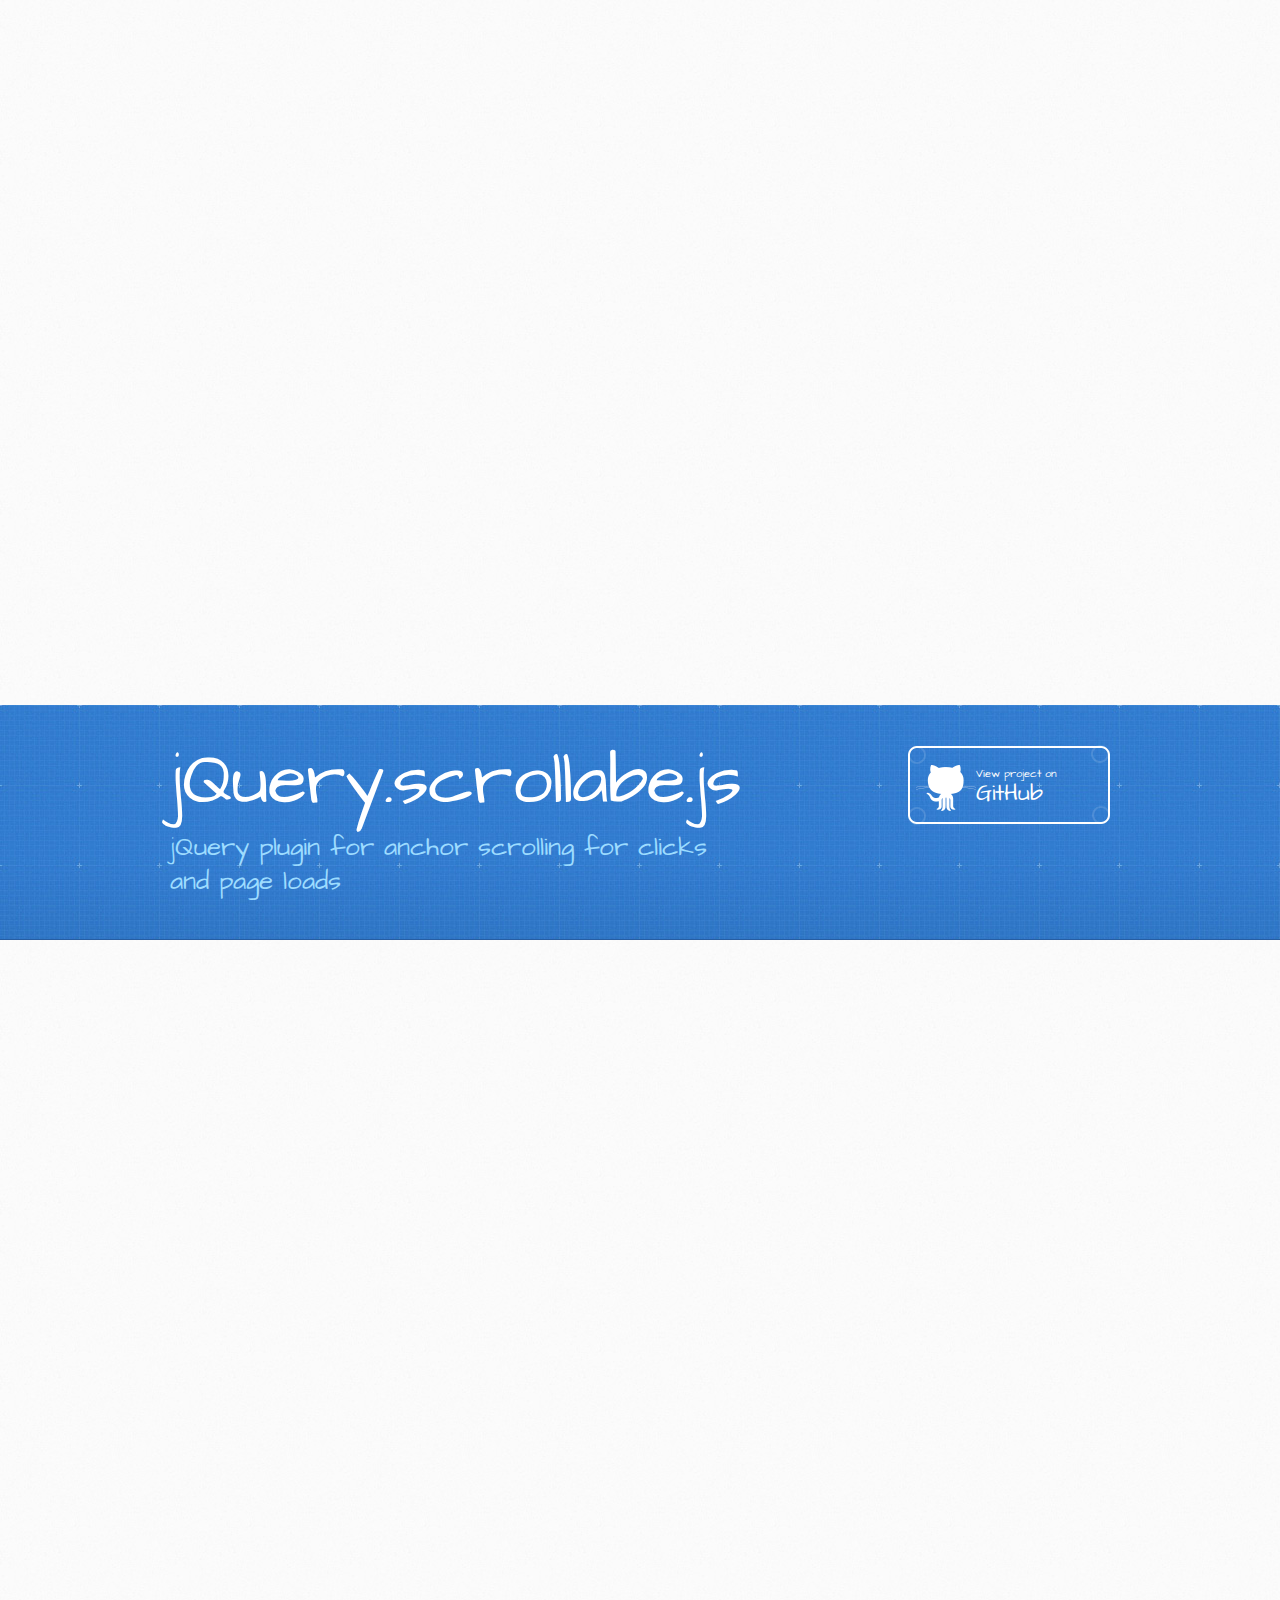
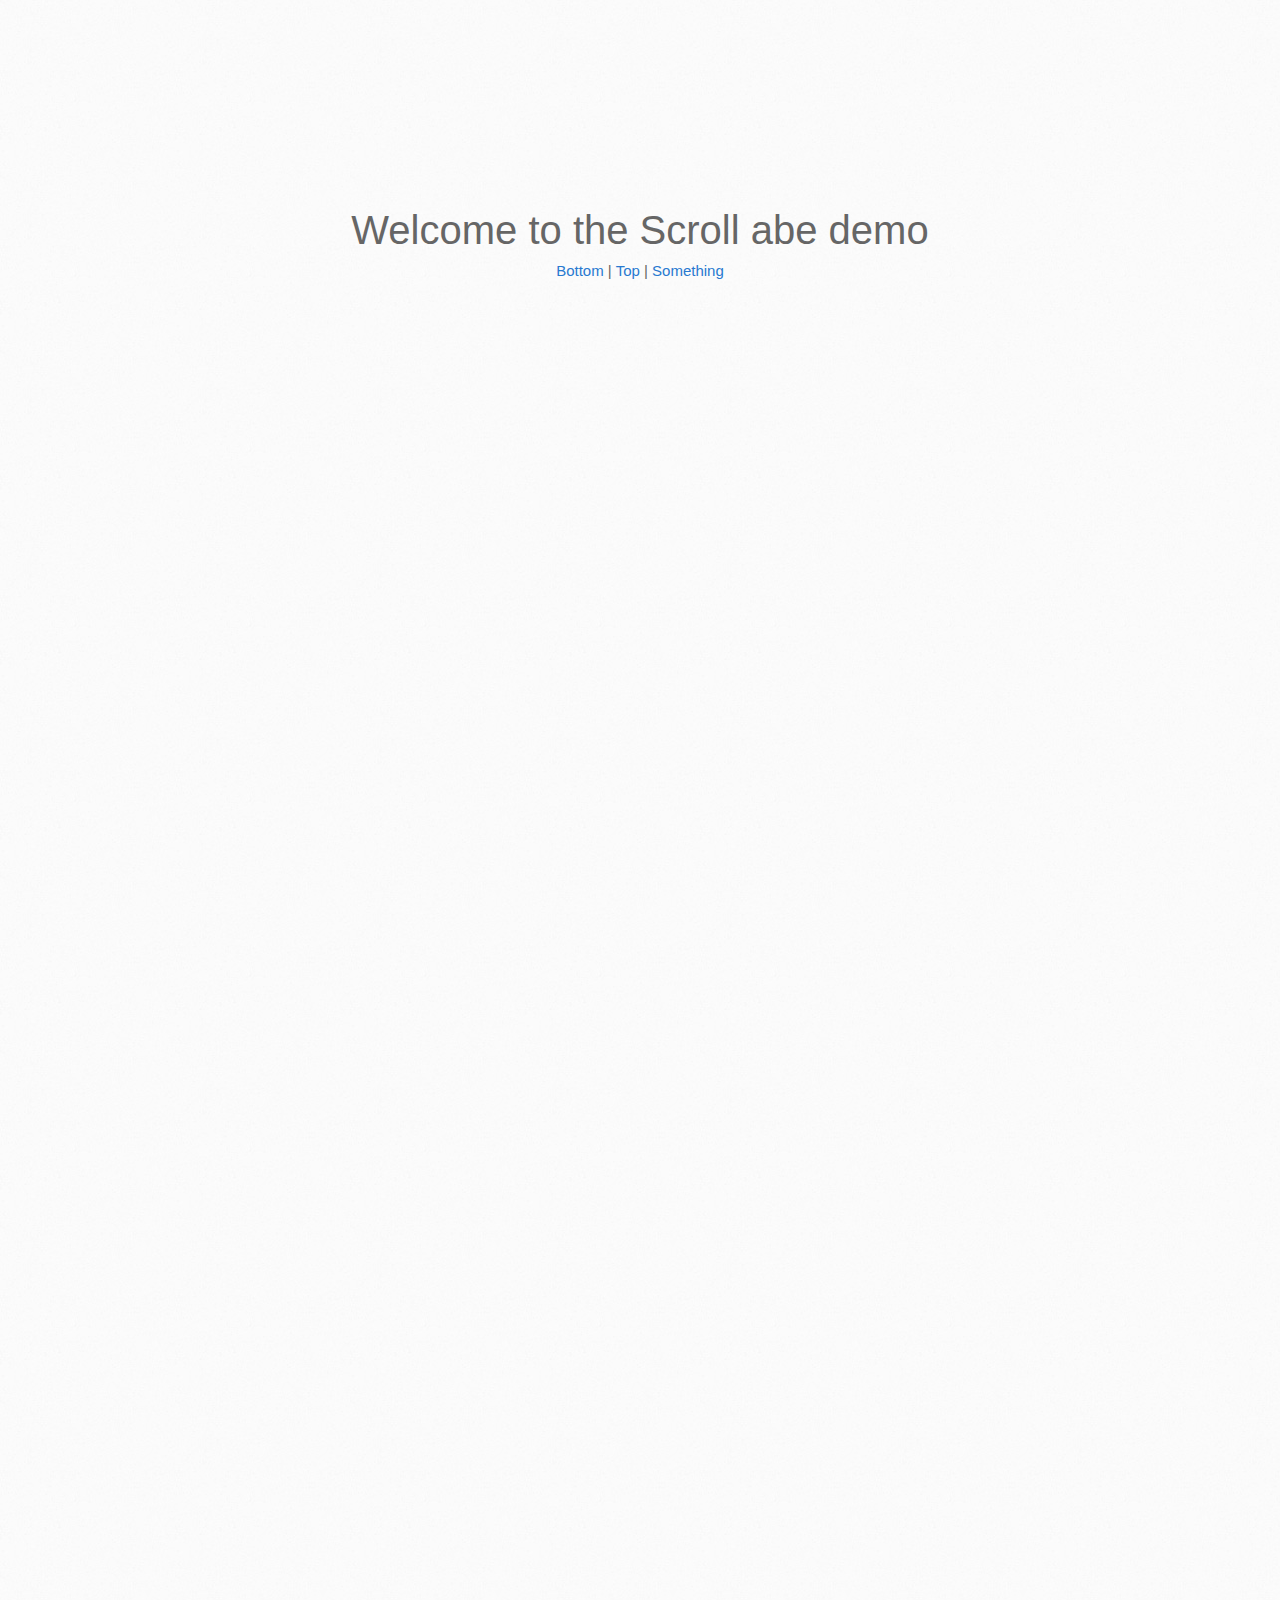
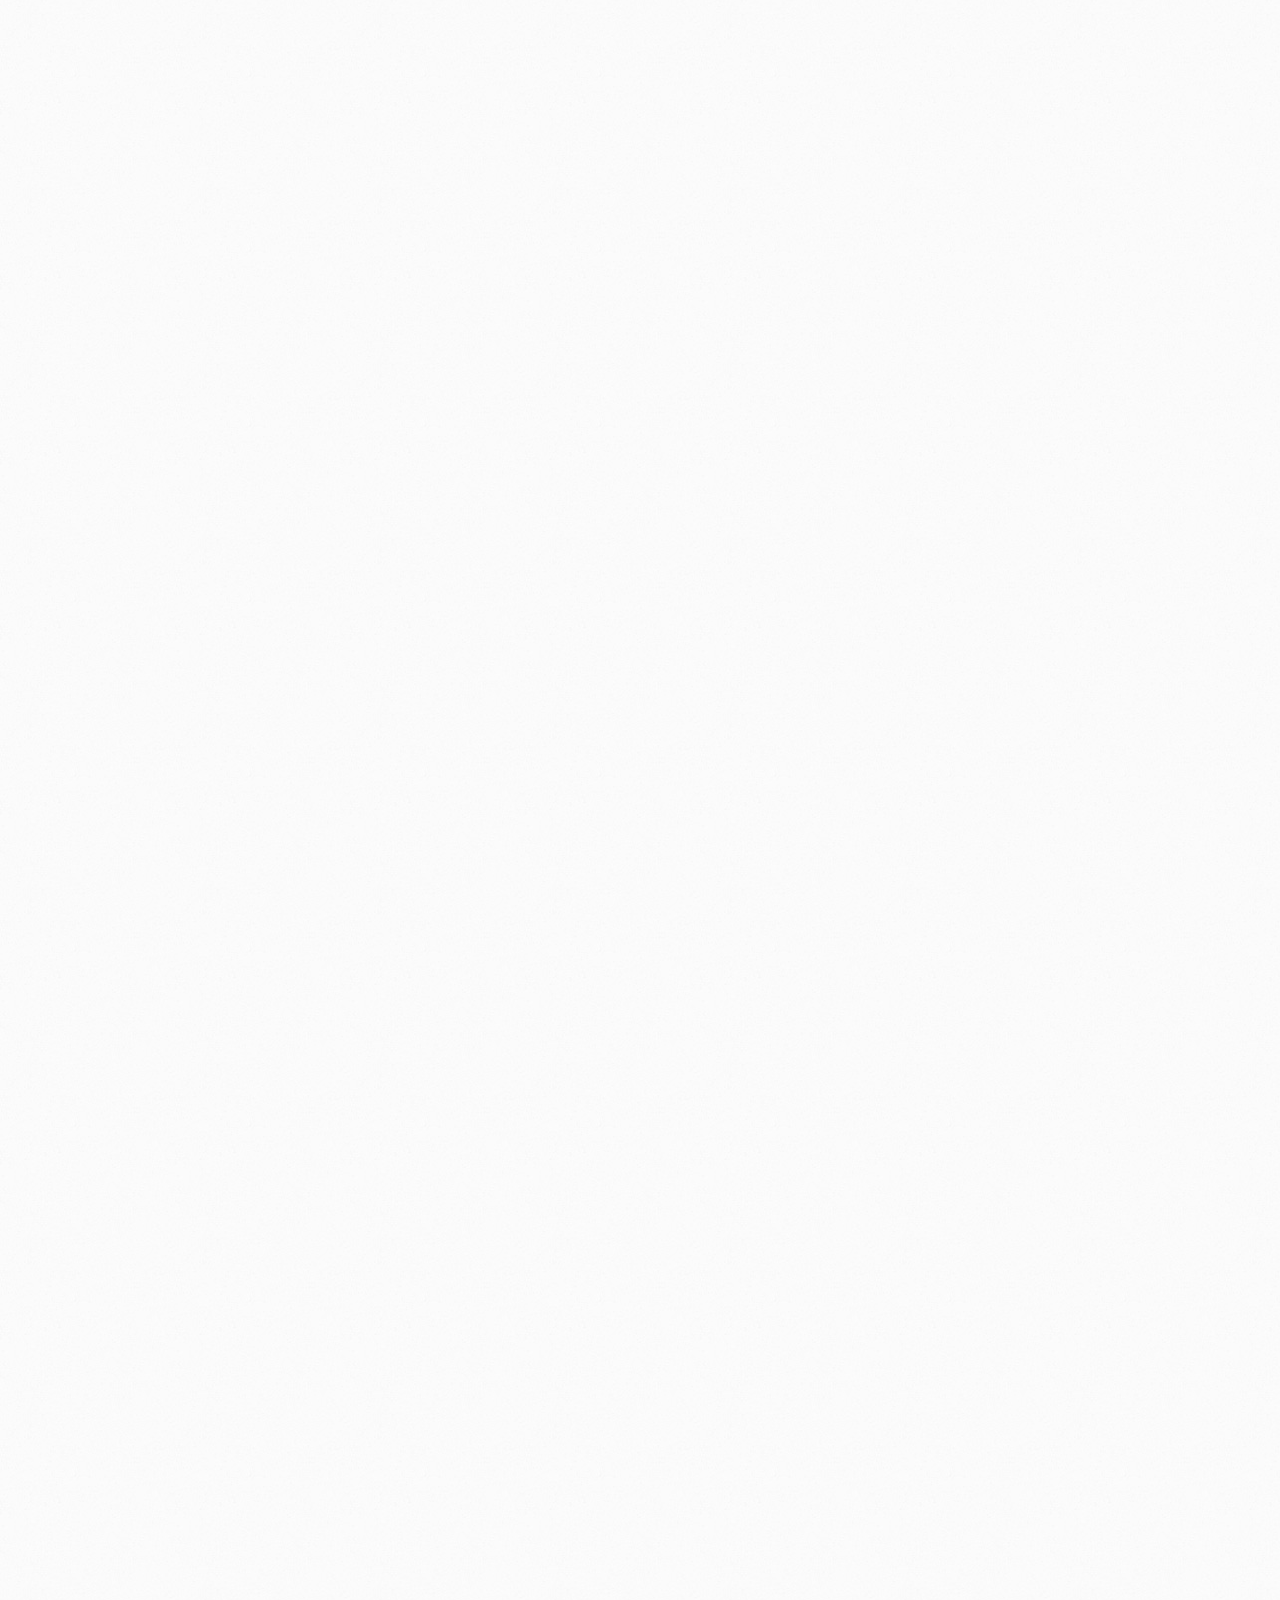
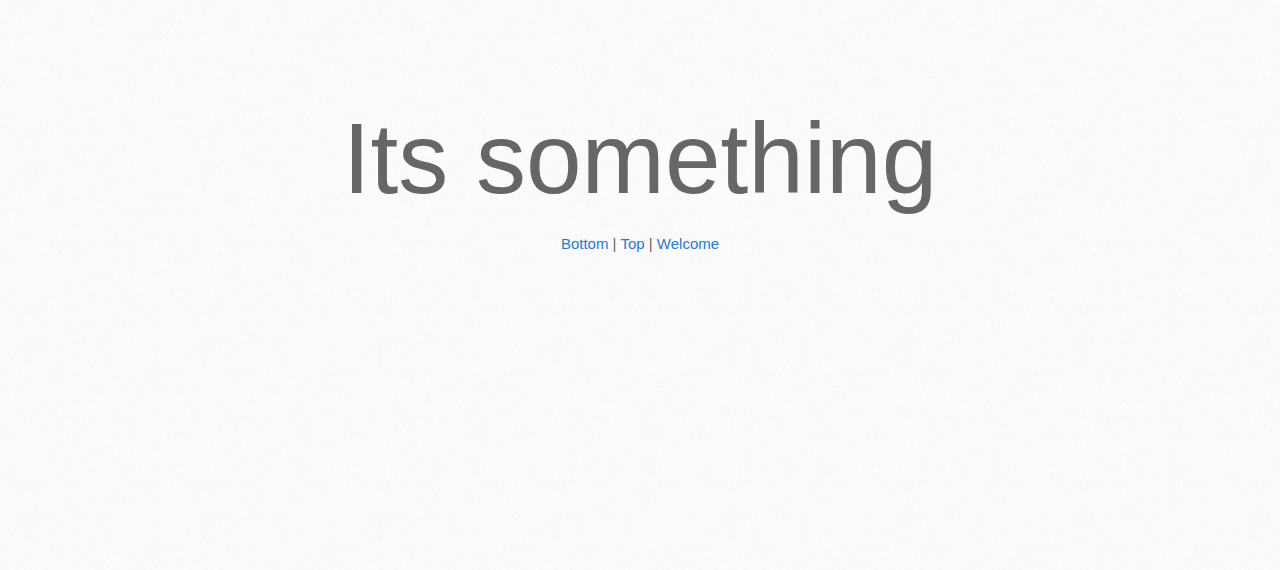
==== demo.html @ 9249e9ec "..." ====
<!DOCTYPE html>
<html>
  <head>
    <meta charset='utf-8'>
    <meta http-equiv="X-UA-Compatible" content="chrome=1">
    <meta name="viewport" content="width=device-width, initial-scale=1, maximum-scale=1">
    <link href='https://fonts.googleapis.com/css?family=Architects+Daughter' rel='stylesheet' type='text/css'>
    <link rel="stylesheet" type="text/css" href="stylesheets/stylesheet.css" media="screen" />
    <link rel="stylesheet" type="text/css" href="stylesheets/pygment_trac.css" media="screen" />
    <!--[if lt IE 9]>
    <script src="//html5shiv.googlecode.com/svn/trunk/html5.js"></script>
    <![endif]-->

    <title>jQuery.scrollabe.js by b1nary</title>
  </head>

  <body>
    <header id="top" style="position:fixed; left:0; right:0; top:0;">
      <div class="inner">
        <h1>jQuery.scrollabe.js</h1>
        <h2>jQuery plugin for anchor scrolling for clicks and page loads</h2>
        <a href="https://github.com/b1nary/jquery.scrollabe.js" class="button"><small>View project on</small>GitHub</a>
      </div>
    </header>
	
	<center>
		<div id="anchor-welcome" style="margin-top:1800px;"></div>
		<h1 class="demo" id="welcome-scroll-abe" style="margin-top:100px;">Welcome to the Scroll abe demo</h1>
		<a href="#bottom">Bottom</a> | <a href="#top">Top</a> | <a href="#anchor-something">Something</a>
		<h1 class="demo" id="anchor-something" style="margin-top:3000px; font-size:100px;">Its something</h1>
		<a href="#bottom">Bottom</a> | <a href="#top">Top</a> | <a href="#welcome-scroll-abe">Welcome</a>
	</center>
	
	
	<br /><br /><br /><br /><br /><br /><br /><br /><br /><br /><br /><br /><br /><br />
	<div id="bottom"></div>
	
	<script src="//ajax.googleapis.com/ajax/libs/jquery/1.9.1/jquery.min.js"></script>
	<script src="javascripts/jquery.scrollabe.js"></script>
	<script type="text/javascript">
		$(function(){
			window.location.hash = "#anchor-welcome"
			$('html, body').scrollabe({ speed: 2000 });
		});
	</script>
	<script>
		(function(i,s,o,g,r,a,m){i['GoogleAnalyticsObject']=r;i[r]=i[r]||function(){
		(i[r].q=i[r].q||[]).push(arguments)},i[r].l=1*new Date();a=s.createElement(o),
		m=s.getElementsByTagName(o)[0];a.async=1;a.src=g;m.parentNode.insertBefore(a,m)
		})(window,document,'script','//www.google-analytics.com/analytics.js','ga');

		ga('create', 'UA-39978296-1', 'github.io');
		ga('send', 'pageview');
	</script>
  </body>
</html>
---- stylesheets/stylesheet.css ----
/* http://meyerweb.com/eric/tools/css/reset/ 
   v2.0 | 20110126
   License: none (public domain)
*/
html, body, div, span, applet, object, iframe,
h1, h2, h3, h4, h5, h6, p, blockquote, pre,
a, abbr, acronym, address, big, cite, code,
del, dfn, em, img, ins, kbd, q, s, samp,
small, strike, strong, sub, sup, tt, var,
b, u, i, center,
dl, dt, dd, ol, ul, li,
fieldset, form, label, legend,
table, caption, tbody, tfoot, thead, tr, th, td,
article, aside, canvas, details, embed, 
figure, figcaption, footer, header, hgroup, 
menu, nav, output, ruby, section, summary,
time, mark, audio, video {
	margin: 0;
	padding: 0;
	border: 0;
	font-size: 100%;
	font: inherit;
	vertical-align: baseline;
}
/* HTML5 display-role reset for older browsers */
article, aside, details, figcaption, figure, 
footer, header, hgroup, menu, nav, section {
	display: block;
}
body {
	line-height: 1;
}
ol, ul {
	list-style: none;
}
blockquote, q {
	quotes: none;
}
blockquote:before, blockquote:after,
q:before, q:after {
	content: '';
	content: none;
}
table {
	border-collapse: collapse;
	border-spacing: 0;
}

/* LAYOUT STYLES */
body {
  font-size: 15px;
  line-height: 1.5; 
  background: #fafafa url(../images/body-bg.jpg) 0 0 repeat;
  font-family: 'Helvetica Neue', Helvetica, Arial, serif;
  font-weight: 400;
  color: #666;
}

a {
  color: #2879d0;
}
a:hover {
  color: #2268b2;
}

header {
  padding-top: 40px;
  padding-bottom: 40px;
  font-family: 'Architects Daughter', 'Helvetica Neue', Helvetica, Arial, serif; 
  background: #2e7bcf url(../images/header-bg.jpg) 0 0 repeat-x;
  border-bottom: solid 1px #275da1;
}

header h1 {
  letter-spacing: -1px;
  font-size: 72px;
  color: #fff;
  line-height: 1;
  margin-bottom: 0.2em;
  width: 540px;
}

header h2 {
  font-size: 26px;
  color: #9ddcff;
  font-weight: normal;
  line-height: 1.3;
  width: 540px;
  letter-spacing: 0;
}

.inner {
  position: relative;
  width: 940px;
  margin: 0 auto;
}

#content-wrapper {
  border-top: solid 1px #fff;
  padding-top: 30px;
}

#main-content {
  width: 690px;
  float: left;
}

#main-content img {
  max-width: 100%;
}

aside#sidebar {
  width: 200px;
  padding-left: 20px;
  min-height: 504px;
  float: right;
  background: transparent url(../images/sidebar-bg.jpg) 0 0 no-repeat;
  font-size: 12px;
  line-height: 1.3;
}

aside#sidebar p.repo-owner,
aside#sidebar p.repo-owner a {
  font-weight: bold;
}

#downloads {
  margin-bottom: 40px;
}

strong { font-weight:bold; }
h1.demo { font-size:40px; }

a.button {
  width: 134px;
  height: 58px;
  line-height: 1.2;
  font-size: 23px;
  color: #fff;
  padding-left: 68px;
  padding-top: 22px;
  font-family: 'Architects Daughter', 'Helvetica Neue', Helvetica, Arial, serif; 
}
a.button small {
  display: block;
  font-size: 11px;
}
header a.button {
  position: absolute;
  right: 0;
  top: 0;
  background: transparent url(../images/github-button.png) 0 0 no-repeat;
}
aside a.button {
  width: 138px;
  padding-left: 64px;
  display: block;
  background: transparent url(../images/download-button.png) 0 0 no-repeat;
  margin-bottom: 20px;
  font-size: 21px;
}

code, pre {
  font-family: Monaco, "Bitstream Vera Sans Mono", "Lucida Console", Terminal, monospace;
  color: #222;
  margin-bottom: 30px;
  font-size: 13px;
}

code {
  background-color: #f2f8fc;
  border: solid 1px #dbe7f3;
  padding: 0 3px;
}

pre {
  padding: 20px;
  background: #fff;
  text-shadow: none;
  overflow: auto;
  border: solid 1px #f2f2f2;
}
pre code {
  color: #2879d0;
  background-color: #fff;
  border: none;
  padding: 0;
}

ul, ol, dl {
  margin-bottom: 20px;
}


/* COMMON STYLES */

hr {
  height: 1px;
  line-height: 1px;
  margin-top: 1em;
  padding-bottom: 1em;
  border: none;
  background: transparent url('../images/hr.png') 0 0 no-repeat;
}

table {
  width: 100%;
  border: 1px solid #ebebeb;
}

th {
  font-weight: 500;
}

td {
  border: 1px solid #ebebeb;
  text-align: center; 
  font-weight: 300;
}

form {
  background: #f2f2f2;
  padding: 20px;
  
}


/* GENERAL ELEMENT TYPE STYLES */

#main-content h1 {
  font-family: 'Architects Daughter', 'Helvetica Neue', Helvetica, Arial, serif; 
  font-size: 2.8em;
  letter-spacing: -1px;
  color: #474747;
} 

#main-content h1:before {
  content: "/";
  color: #9ddcff;
  padding-right: 0.3em;
  margin-left: -0.9em;
}

#main-content h2 {
  font-family: 'Architects Daughter', 'Helvetica Neue', Helvetica, Arial, serif; 
  font-size: 22px;
  font-weight: bold;
  margin-bottom: 8px;
  color: #474747;
} 
#main-content h2:before {
  content: "//";
  color: #9ddcff;
  padding-right: 0.3em;
  margin-left: -1.5em;
}

#main-content h3 {
  font-family: 'Architects Daughter', 'Helvetica Neue', Helvetica, Arial, serif; 
  font-size: 18px;
  font-weight: bold;
  margin-top: 24px;
  margin-bottom: 8px;
  color: #474747;
} 
 
#main-content h3:before {
  content: "///";
  color: #9ddcff;
  padding-right: 0.3em;
  margin-left: -2em;
}

#main-content h4 {
  font-family: 'Architects Daughter', 'Helvetica Neue', Helvetica, Arial, serif; 
  font-size: 15px;
  font-weight: bold;
  color: #474747;
} 

h4:before {
  content: "////";
  color: #9ddcff;
  padding-right: 0.3em;
  margin-left: -2.8em;
}

#main-content h5 {
  font-family: 'Architects Daughter', 'Helvetica Neue', Helvetica, Arial, serif; 
  font-size: 14px;
  color: #474747;
} 
h5:before {
  content: "/////";
  color: #9ddcff;
  padding-right: 0.3em;
  margin-left: -3.2em;
}

#main-content h6 {
  font-family: 'Architects Daughter', 'Helvetica Neue', Helvetica, Arial, serif; 
  font-size: .8em;
  color: #474747;
} 
h6:before {
  content: "//////";
  color: #9ddcff;
  padding-right: 0.3em;
  margin-left: -3.7em;
}

p {
  margin-bottom: 20px;
}
 
a {
  text-decoration: none;
}

p a {
  font-weight: 400;
}

blockquote {
  font-size: 1.6em;
  border-left: 10px solid #e9e9e9;
  margin-bottom: 20px;
  padding: 0 0 0 30px;
}

ul li {
  list-style: disc inside;
  padding-left: 20px;
}

ol li {
  list-style: decimal inside;
  padding-left: 3px;
}

dl dd {
  font-style: italic;
  font-weight: 100;
}

footer {
  background: transparent url('../images/hr.png') 0 0 no-repeat;
  margin-top: 40px;
  padding-top: 20px;
  padding-bottom: 30px;
  font-size: 13px;
  color: #aaa;
}

footer a {
  color: #666;
}
footer a:hover {
  color: #444;
}

/* MISC */
.clearfix:after {
  clear: both;
  content: '.';
  display: block;
  visibility: hidden;
  height: 0;
}

.clearfix {display: inline-block;}
* html .clearfix {height: 1%;}
.clearfix {display: block;}

/* #Media Queries
================================================== */

/* Smaller than standard 960 (devices and browsers) */
@media only screen and (max-width: 959px) {}

/* Tablet Portrait size to standard 960 (devices and browsers) */
@media only screen and (min-width: 768px) and (max-width: 959px) {
  .inner {
    width: 740px;
  }
  header h1, header h2 {
    width: 340px;
  }
  header h1 {
    font-size: 60px;
  }
  header h2 {
    font-size: 30px;
  }
  #main-content {
    width: 490px;
  }
  #main-content h1:before,
  #main-content h2:before,
  #main-content h3:before,
  #main-content h4:before,
  #main-content h5:before,
  #main-content h6:before {
    content: none;
    padding-right: 0;
    margin-left: 0;
  }
}

/* All Mobile Sizes (devices and browser) */
@media only screen and (max-width: 767px) {
  .inner {
    width: 93%;
  }
  header {
    padding: 20px 0;
  }
  header .inner {
    position: relative;
  }
  header h1, header h2 {
    width: 100%;
  }
  header h1 {
    font-size: 48px;
  }
  header h2 {
    font-size: 24px;
  }
  header a.button {
    background-image: none;
    width: auto;
    height: auto;
    display: inline-block;
    margin-top: 15px;
    padding: 5px 10px;
    position: relative;
    text-align: center;
    font-size: 13px;
    line-height: 1;
    background-color: #9ddcff;
    color: #2879d0;
    -moz-border-radius: 5px;
    -webkit-border-radius: 5px;                     
    border-radius: 5px;    
  }
  header a.button small {
    font-size: 13px;
    display: inline;
  }
  #main-content,
  aside#sidebar {
    float: none;
    width: 100% ! important;
  }
  aside#sidebar {
    background-image: none;
    margin-top: 20px;
    border-top: solid 1px #ddd;
    padding: 20px 0;
    min-height: 0;
  }
  aside#sidebar a.button {
    display: none;
  }
  #main-content h1:before,
  #main-content h2:before,
  #main-content h3:before,
  #main-content h4:before,
  #main-content h5:before,
  #main-content h6:before {
    content: none;
    padding-right: 0;
    margin-left: 0;
  }
}

/* Mobile Landscape Size to Tablet Portrait (devices and browsers) */
@media only screen and (min-width: 480px) and (max-width: 767px) {}

/* Mobile Portrait Size to Mobile Landscape Size (devices and browsers) */
@media only screen and (max-width: 479px) {}
---- stylesheets/pygment_trac.css ----
.highlight  { background: #ffffff; }
.highlight .c { color: #999988; font-style: italic } /* Comment */
.highlight .err { color: #a61717; background-color: #e3d2d2 } /* Error */
.highlight .k { font-weight: bold } /* Keyword */
.highlight .o { font-weight: bold } /* Operator */
.highlight .cm { color: #999988; font-style: italic } /* Comment.Multiline */
.highlight .cp { color: #999999; font-weight: bold } /* Comment.Preproc */
.highlight .c1 { color: #999988; font-style: italic } /* Comment.Single */
.highlight .cs { color: #999999; font-weight: bold; font-style: italic } /* Comment.Special */
.highlight .gd { color: #000000; background-color: #ffdddd } /* Generic.Deleted */
.highlight .gd .x { color: #000000; background-color: #ffaaaa } /* Generic.Deleted.Specific */
.highlight .ge { font-style: italic } /* Generic.Emph */
.highlight .gr { color: #aa0000 } /* Generic.Error */
.highlight .gh { color: #999999 } /* Generic.Heading */
.highlight .gi { color: #000000; background-color: #ddffdd } /* Generic.Inserted */
.highlight .gi .x { color: #000000; background-color: #aaffaa } /* Generic.Inserted.Specific */
.highlight .go { color: #888888 } /* Generic.Output */
.highlight .gp { color: #555555 } /* Generic.Prompt */
.highlight .gs { font-weight: bold } /* Generic.Strong */
.highlight .gu { color: #800080; font-weight: bold; } /* Generic.Subheading */
.highlight .gt { color: #aa0000 } /* Generic.Traceback */
.highlight .kc { font-weight: bold } /* Keyword.Constant */
.highlight .kd { font-weight: bold } /* Keyword.Declaration */
.highlight .kn { font-weight: bold } /* Keyword.Namespace */
.highlight .kp { font-weight: bold } /* Keyword.Pseudo */
.highlight .kr { font-weight: bold } /* Keyword.Reserved */
.highlight .kt { color: #445588; font-weight: bold } /* Keyword.Type */
.highlight .m { color: #009999 } /* Literal.Number */
.highlight .s { color: #d14 } /* Literal.String */
.highlight .na { color: #008080 } /* Name.Attribute */
.highlight .nb { color: #0086B3 } /* Name.Builtin */
.highlight .nc { color: #445588; font-weight: bold } /* Name.Class */
.highlight .no { color: #008080 } /* Name.Constant */
.highlight .ni { color: #800080 } /* Name.Entity */
.highlight .ne { color: #990000; font-weight: bold } /* Name.Exception */
.highlight .nf { color: #990000; font-weight: bold } /* Name.Function */
.highlight .nn { color: #555555 } /* Name.Namespace */
.highlight .nt { color: #000080 } /* Name.Tag */
.highlight .nv { color: #008080 } /* Name.Variable */
.highlight .ow { font-weight: bold } /* Operator.Word */
.highlight .w { color: #bbbbbb } /* Text.Whitespace */
.highlight .mf { color: #009999 } /* Literal.Number.Float */
.highlight .mh { color: #009999 } /* Literal.Number.Hex */
.highlight .mi { color: #009999 } /* Literal.Number.Integer */
.highlight .mo { color: #009999 } /* Literal.Number.Oct */
.highlight .sb { color: #d14 } /* Literal.String.Backtick */
.highlight .sc { color: #d14 } /* Literal.String.Char */
.highlight .sd { color: #d14 } /* Literal.String.Doc */
.highlight .s2 { color: #d14 } /* Literal.String.Double */
.highlight .se { color: #d14 } /* Literal.String.Escape */
.highlight .sh { color: #d14 } /* Literal.String.Heredoc */
.highlight .si { color: #d14 } /* Literal.String.Interpol */
.highlight .sx { color: #d14 } /* Literal.String.Other */
.highlight .sr { color: #009926 } /* Literal.String.Regex */
.highlight .s1 { color: #d14 } /* Literal.String.Single */
.highlight .ss { color: #990073 } /* Literal.String.Symbol */
.highlight .bp { color: #999999 } /* Name.Builtin.Pseudo */
.highlight .vc { color: #008080 } /* Name.Variable.Class */
.highlight .vg { color: #008080 } /* Name.Variable.Global */
.highlight .vi { color: #008080 } /* Name.Variable.Instance */
.highlight .il { color: #009999 } /* Literal.Number.Integer.Long */

.type-csharp .highlight .k { color: #0000FF }
.type-csharp .highlight .kt { color: #0000FF }
.type-csharp .highlight .nf { color: #000000; font-weight: normal }
.type-csharp .highlight .nc { color: #2B91AF }
.type-csharp .highlight .nn { color: #000000 }
.type-csharp .highlight .s { color: #A31515 }
.type-csharp .highlight .sc { color: #A31515 }
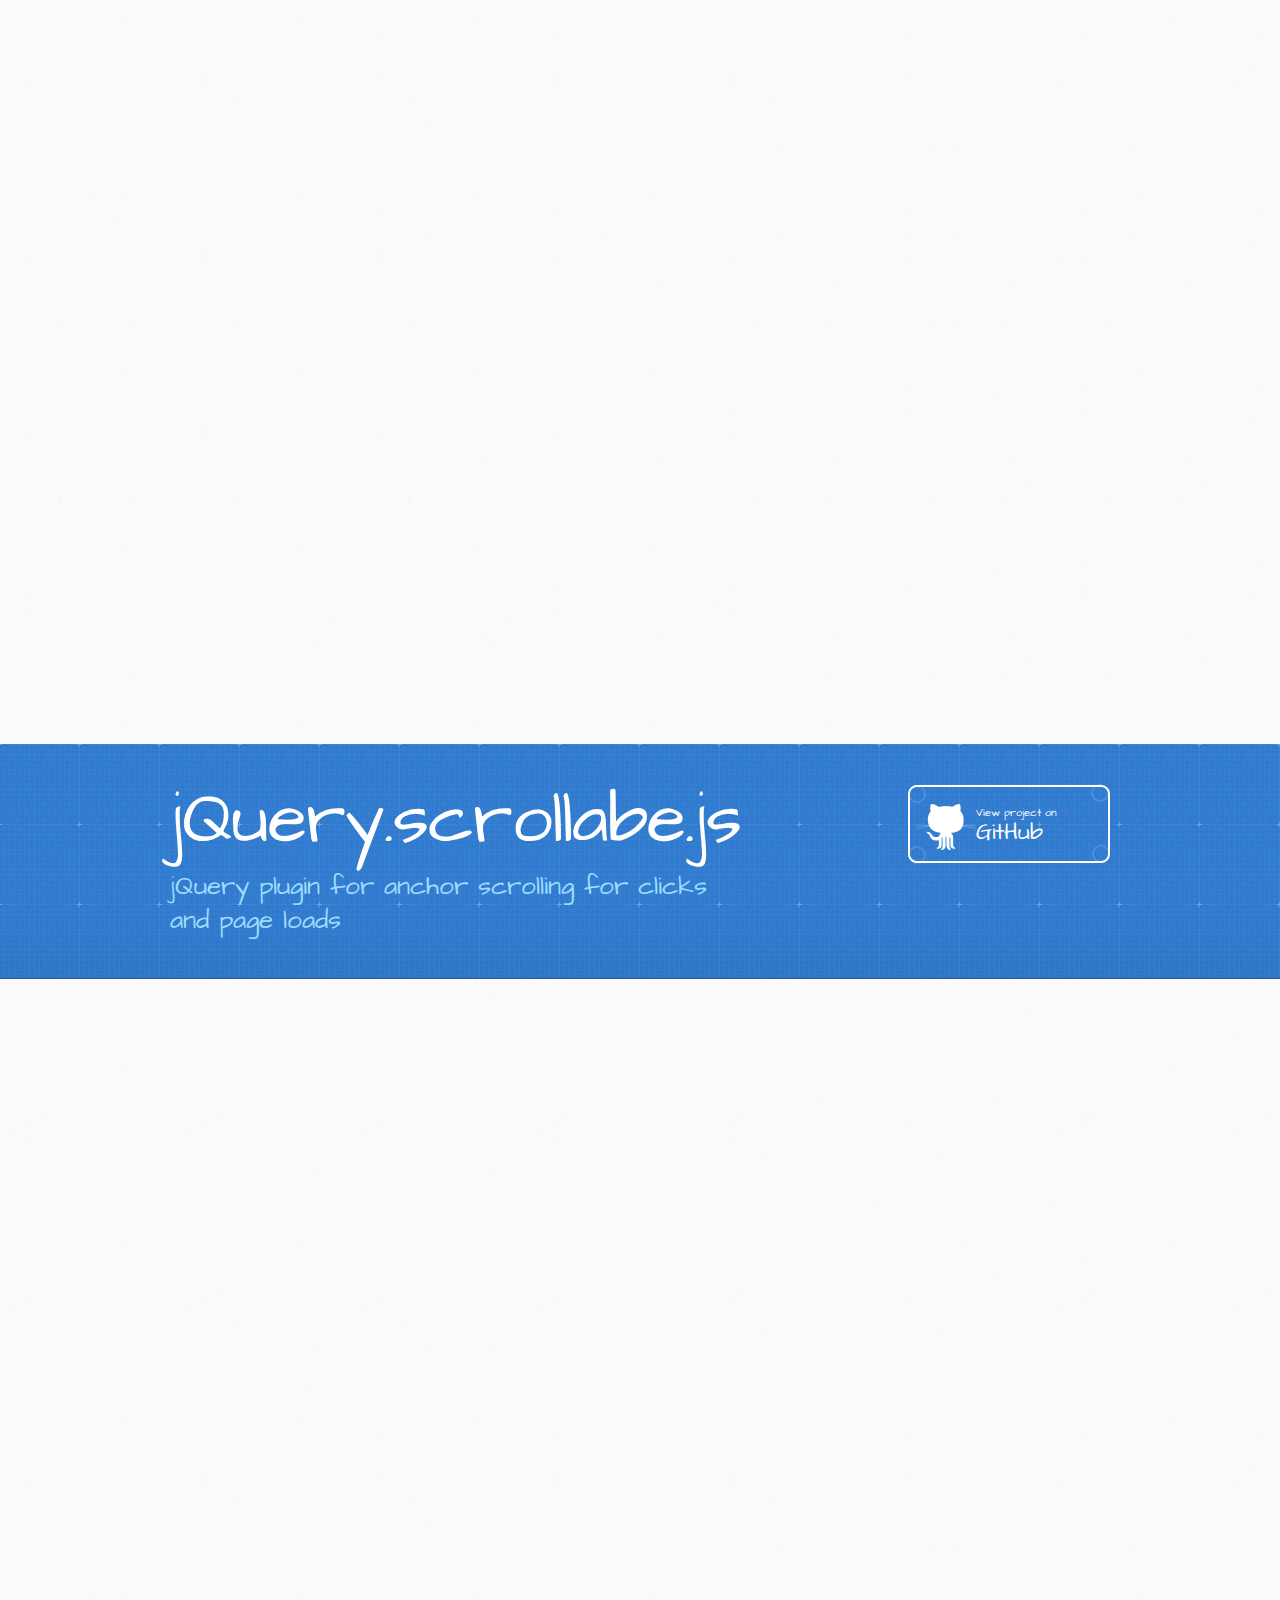
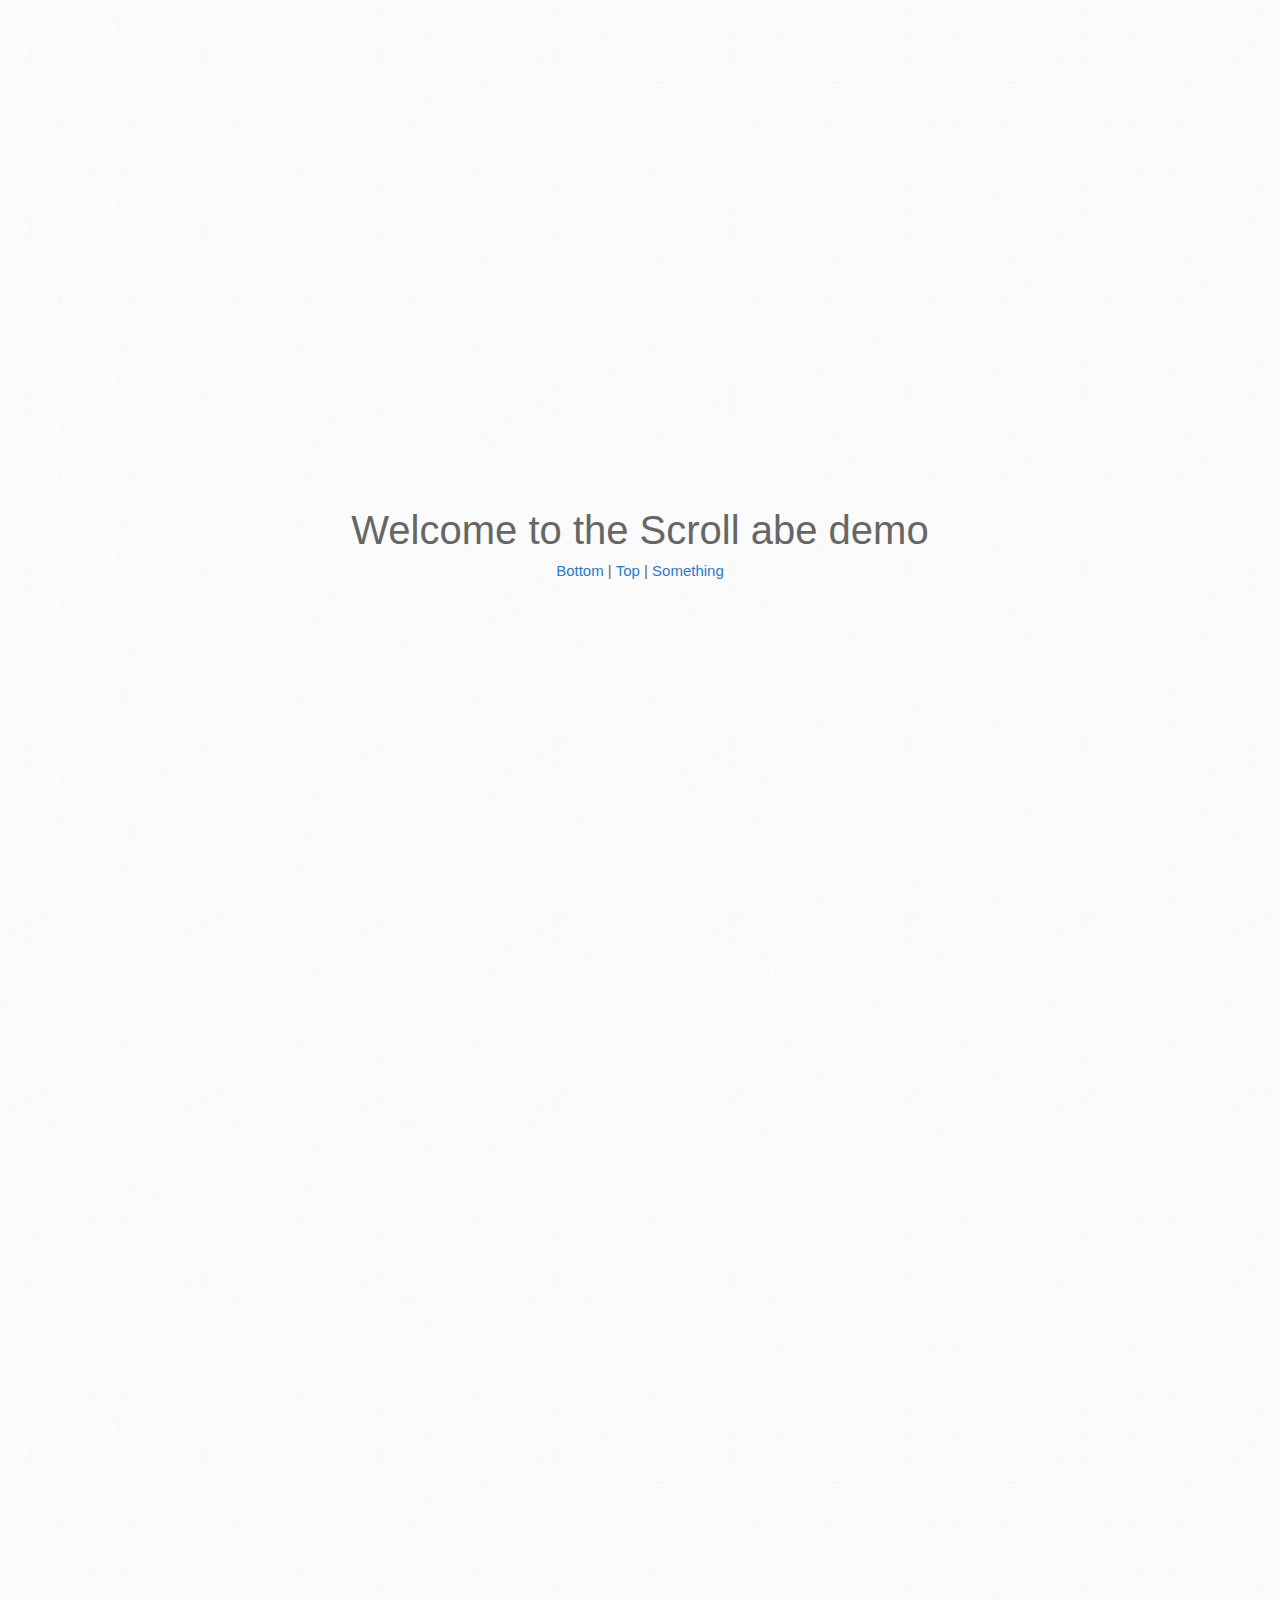
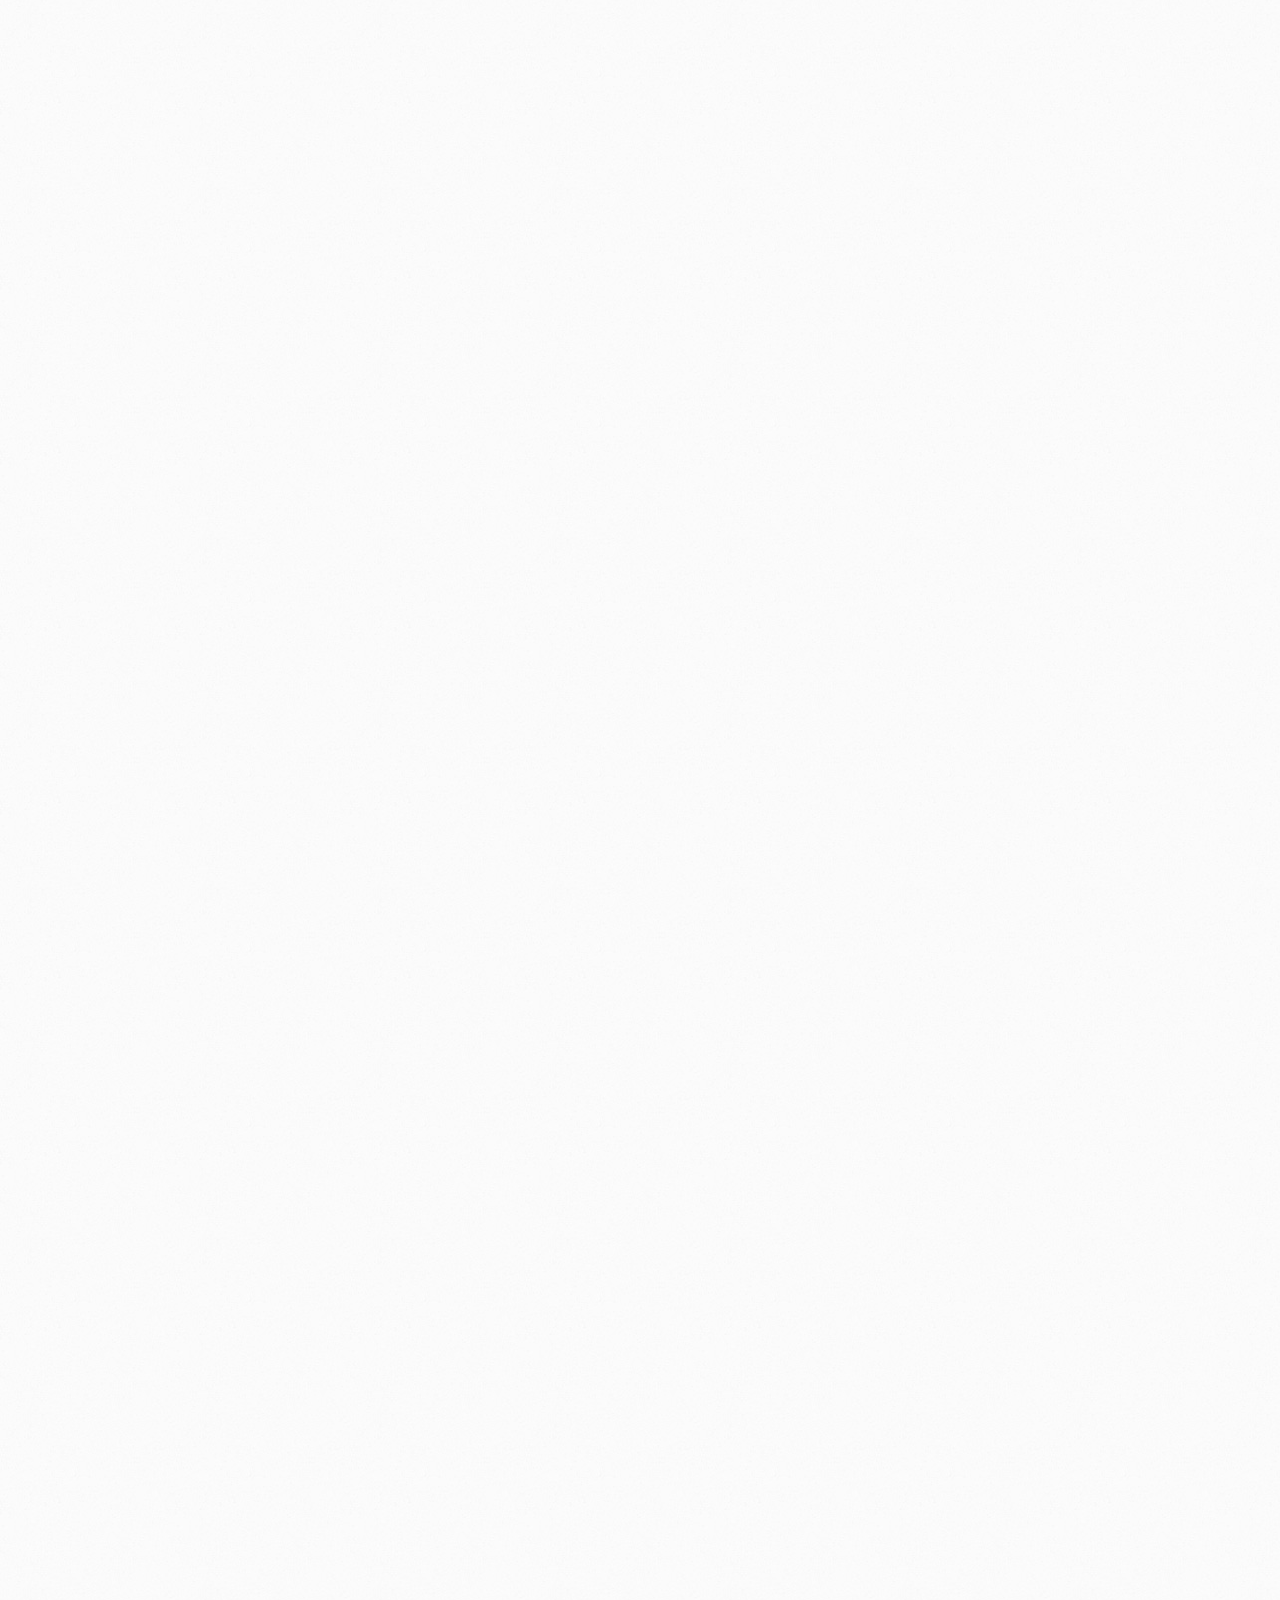
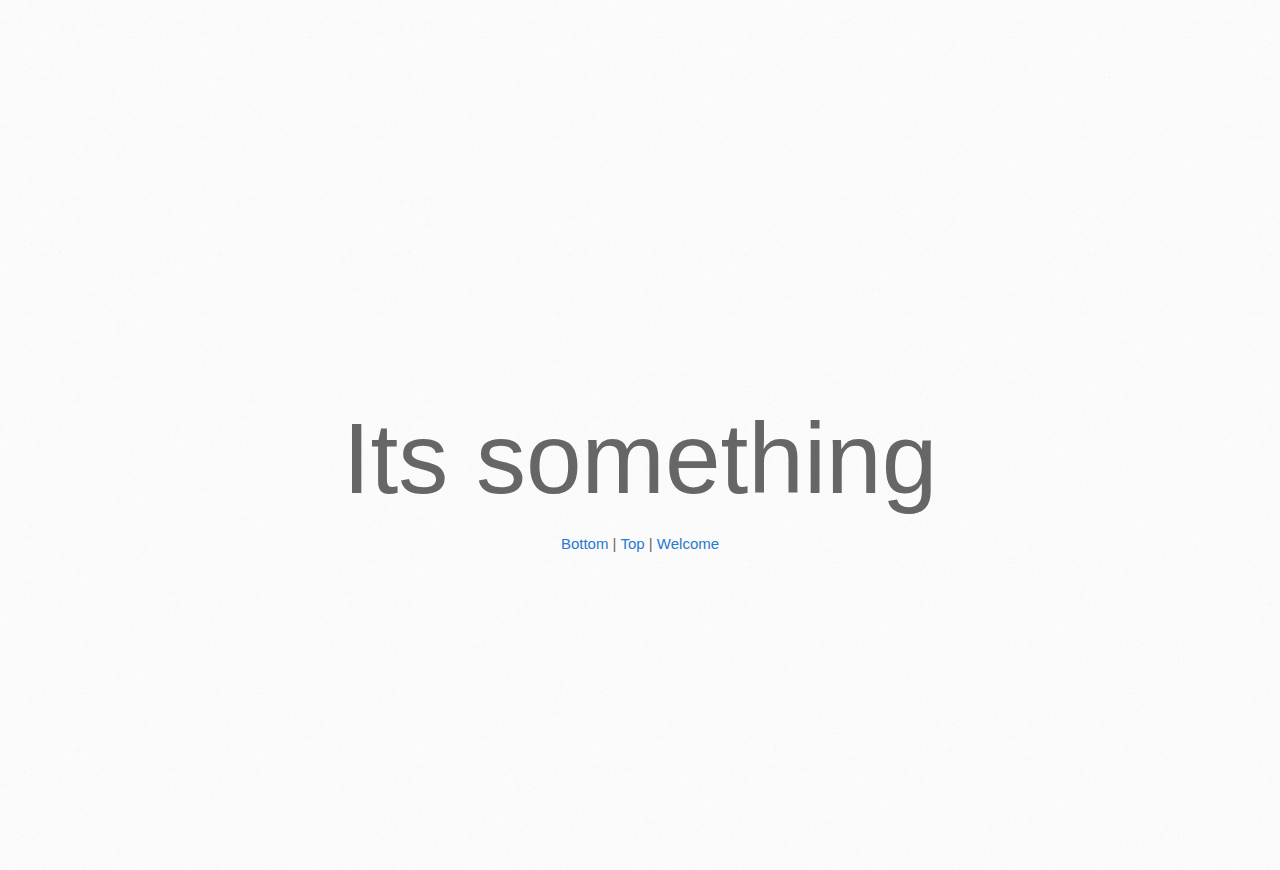
==== commit 3e6a3130: "..." ====
--- a/demo.html
+++ b/demo.html
@@ -14,7 +14,7 @@
     <title>jQuery.scrollabe.js by b1nary</title>
   </head>
 
-  <body>
+  <body style="padding-top:300px;">
     <header id="top" style="position:fixed; left:0; right:0; top:0;">
       <div class="inner">
         <h1>jQuery.scrollabe.js</h1>
@@ -25,10 +25,10 @@
 	
 	<center>
 		<div id="anchor-welcome" style="margin-top:1800px;"></div>
-		<h1 class="demo" id="welcome-scroll-abe" style="margin-top:100px;">Welcome to the Scroll abe demo</h1>
+		<h1 class="demo" id="welcome-scroll-abe" style="margin-top:200px;">Welcome to the Scroll abe demo</h1>
 		<a href="#bottom">Bottom</a> | <a href="#top">Top</a> | <a href="#anchor-something">Something</a>
 		<h1 class="demo" id="anchor-something" style="margin-top:3000px; font-size:100px;">Its something</h1>
-		<a href="#bottom">Bottom</a> | <a href="#top">Top</a> | <a href="#welcome-scroll-abe">Welcome</a>
+		<a href="#bottom">Bottom</a> | <a href="#top">Top</a> | <a href="#anchor-welcome">Welcome</a>
 	</center>
 	
 	
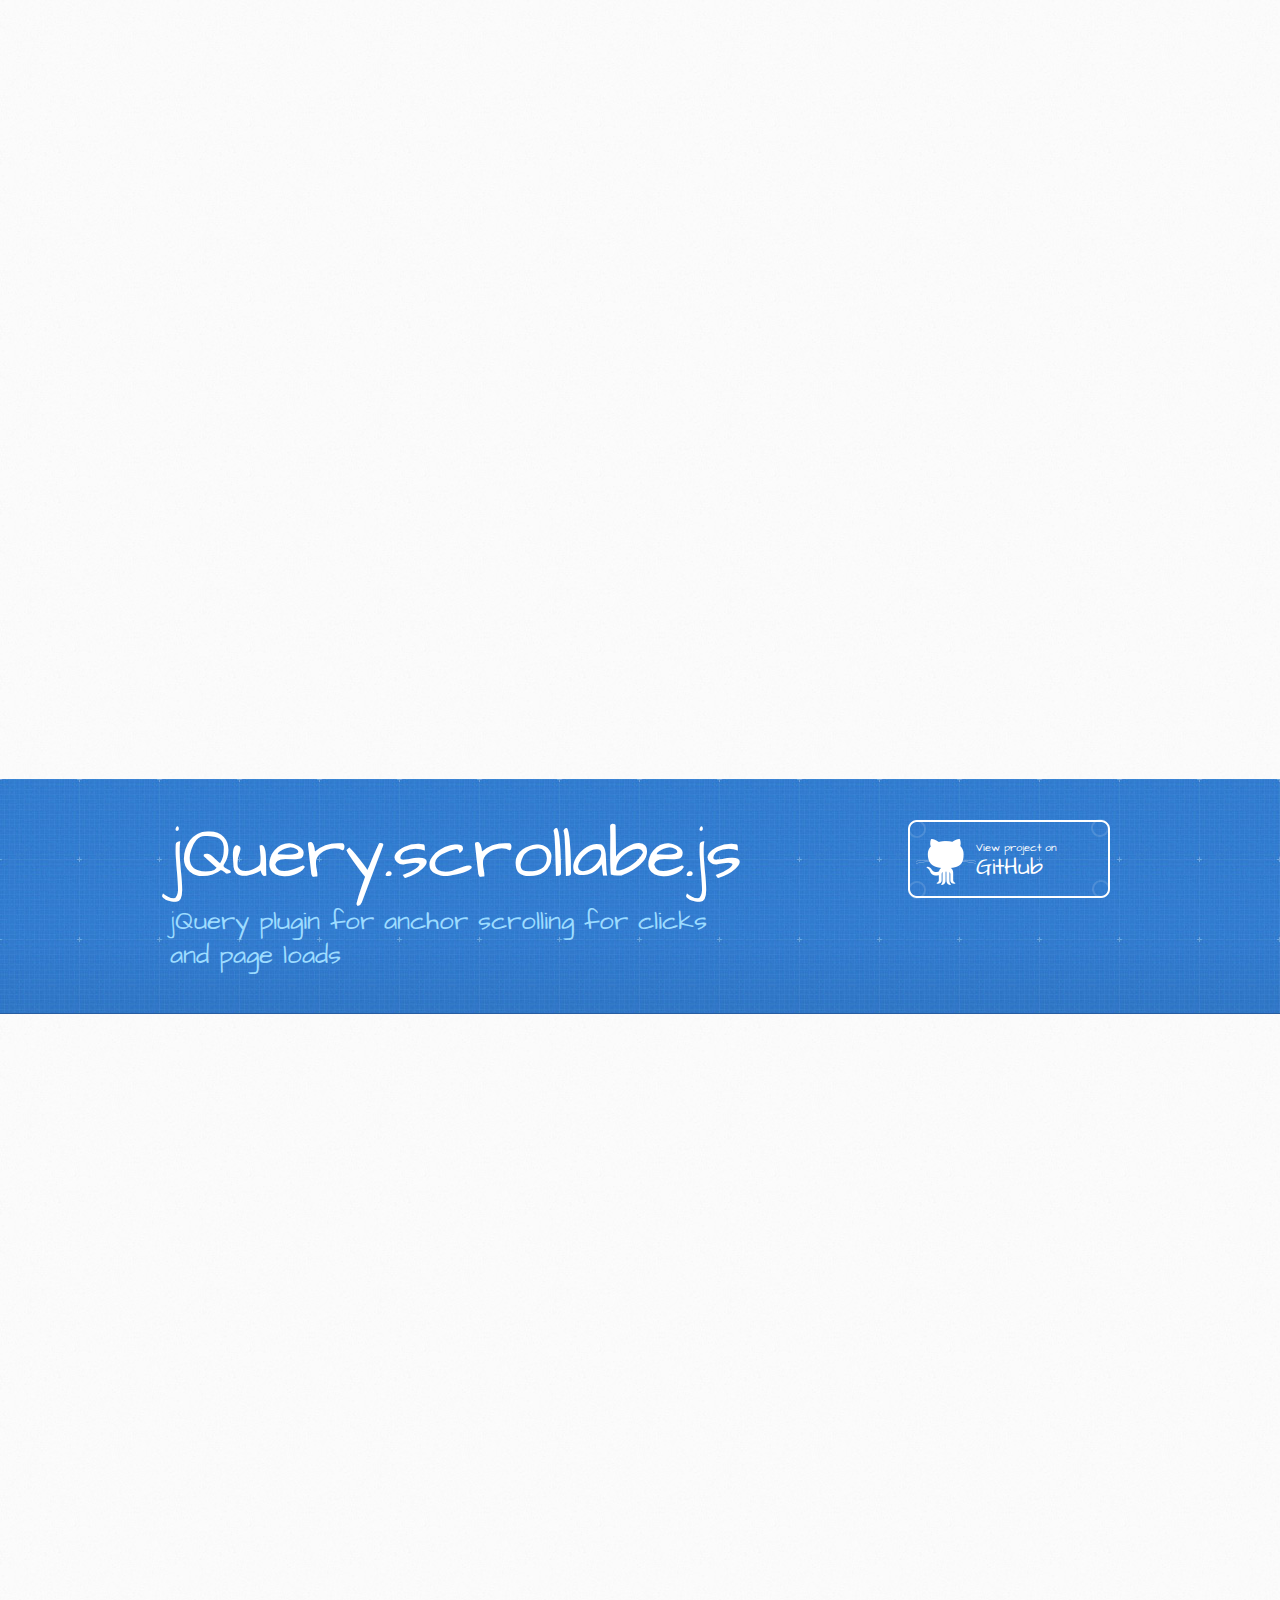
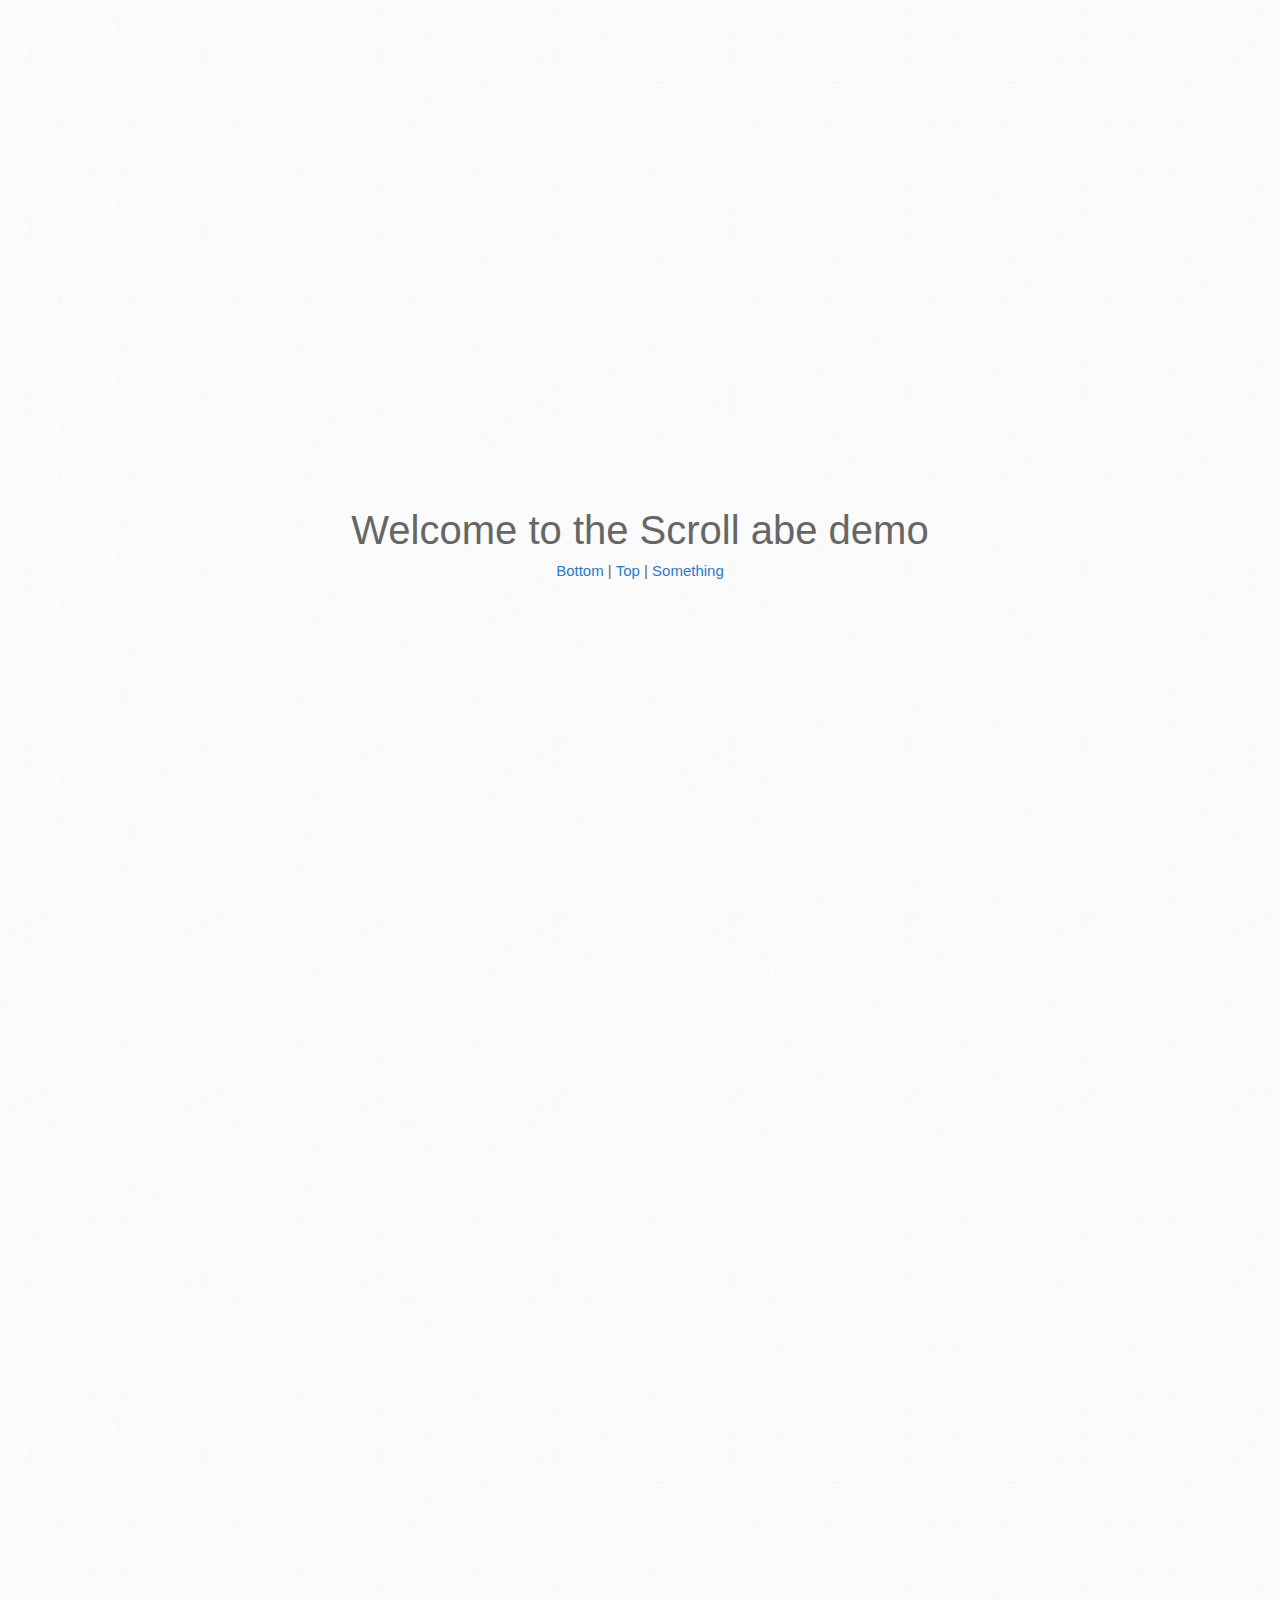
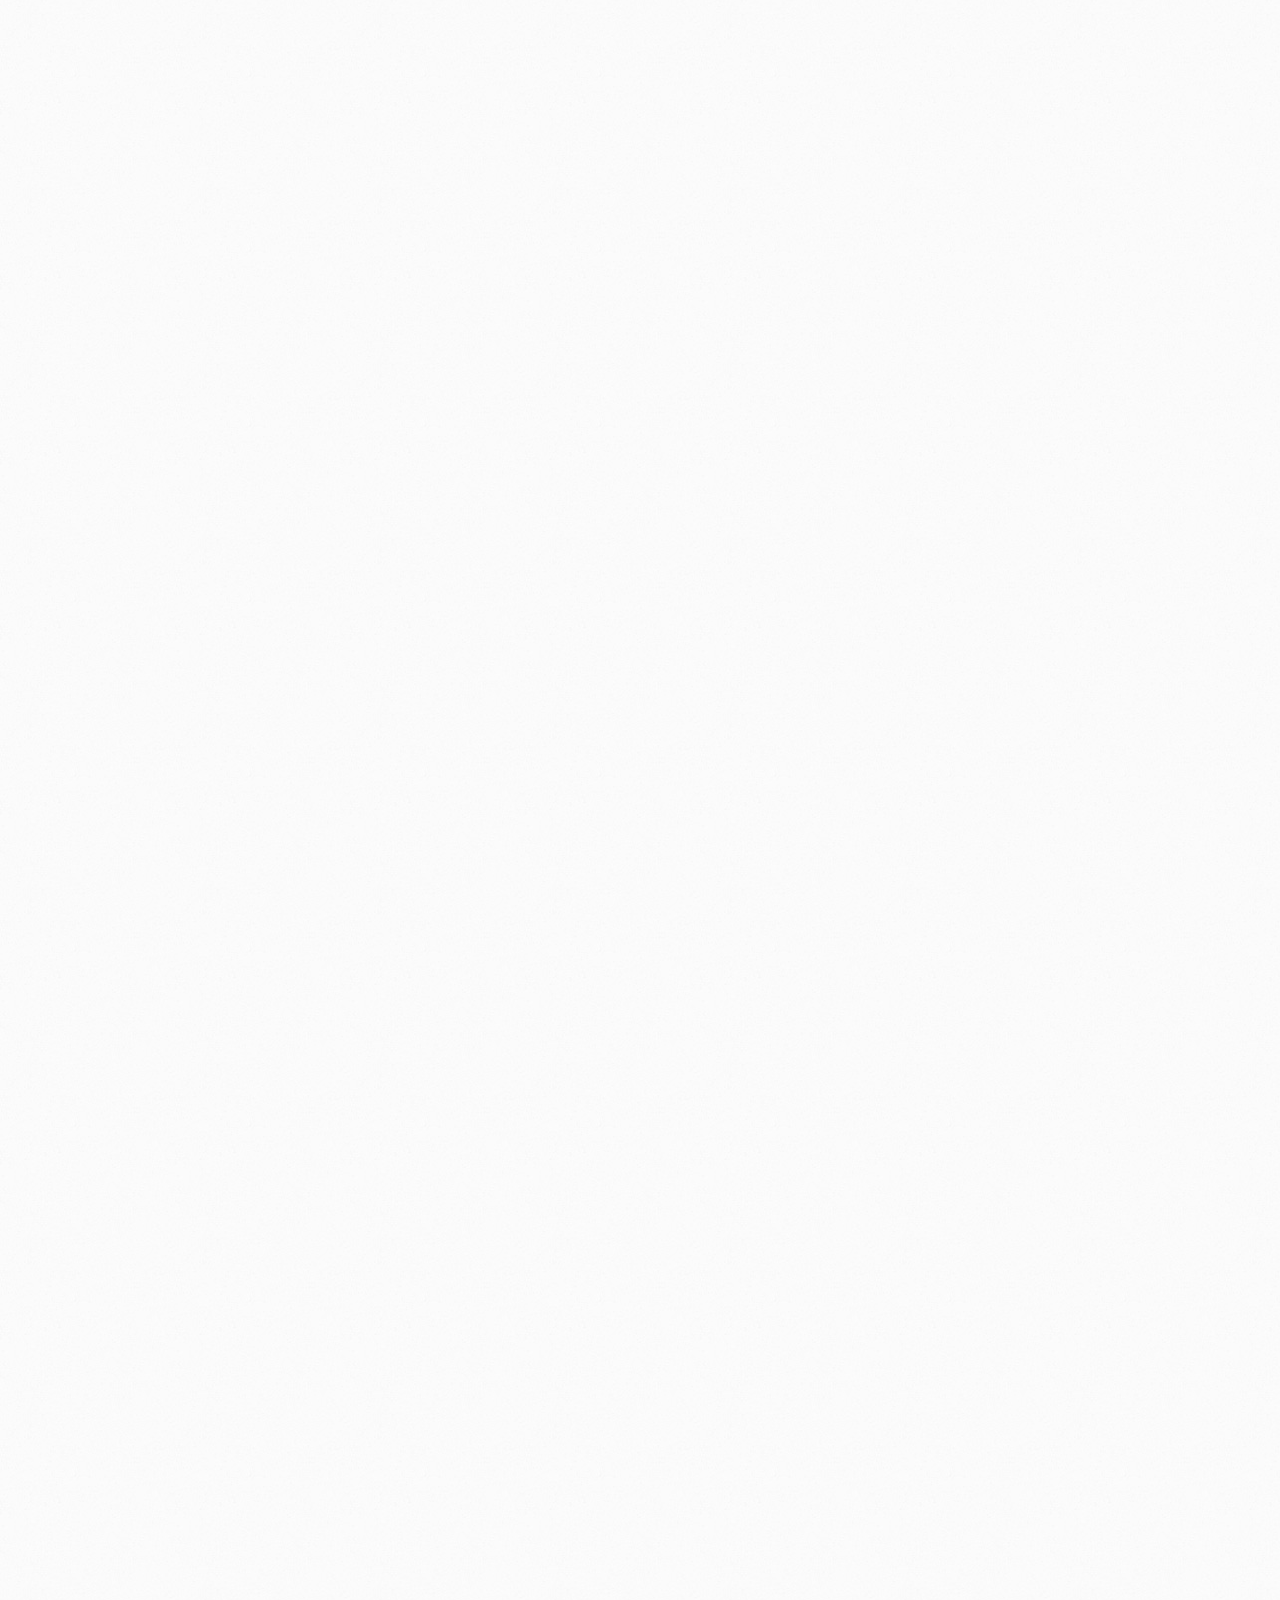
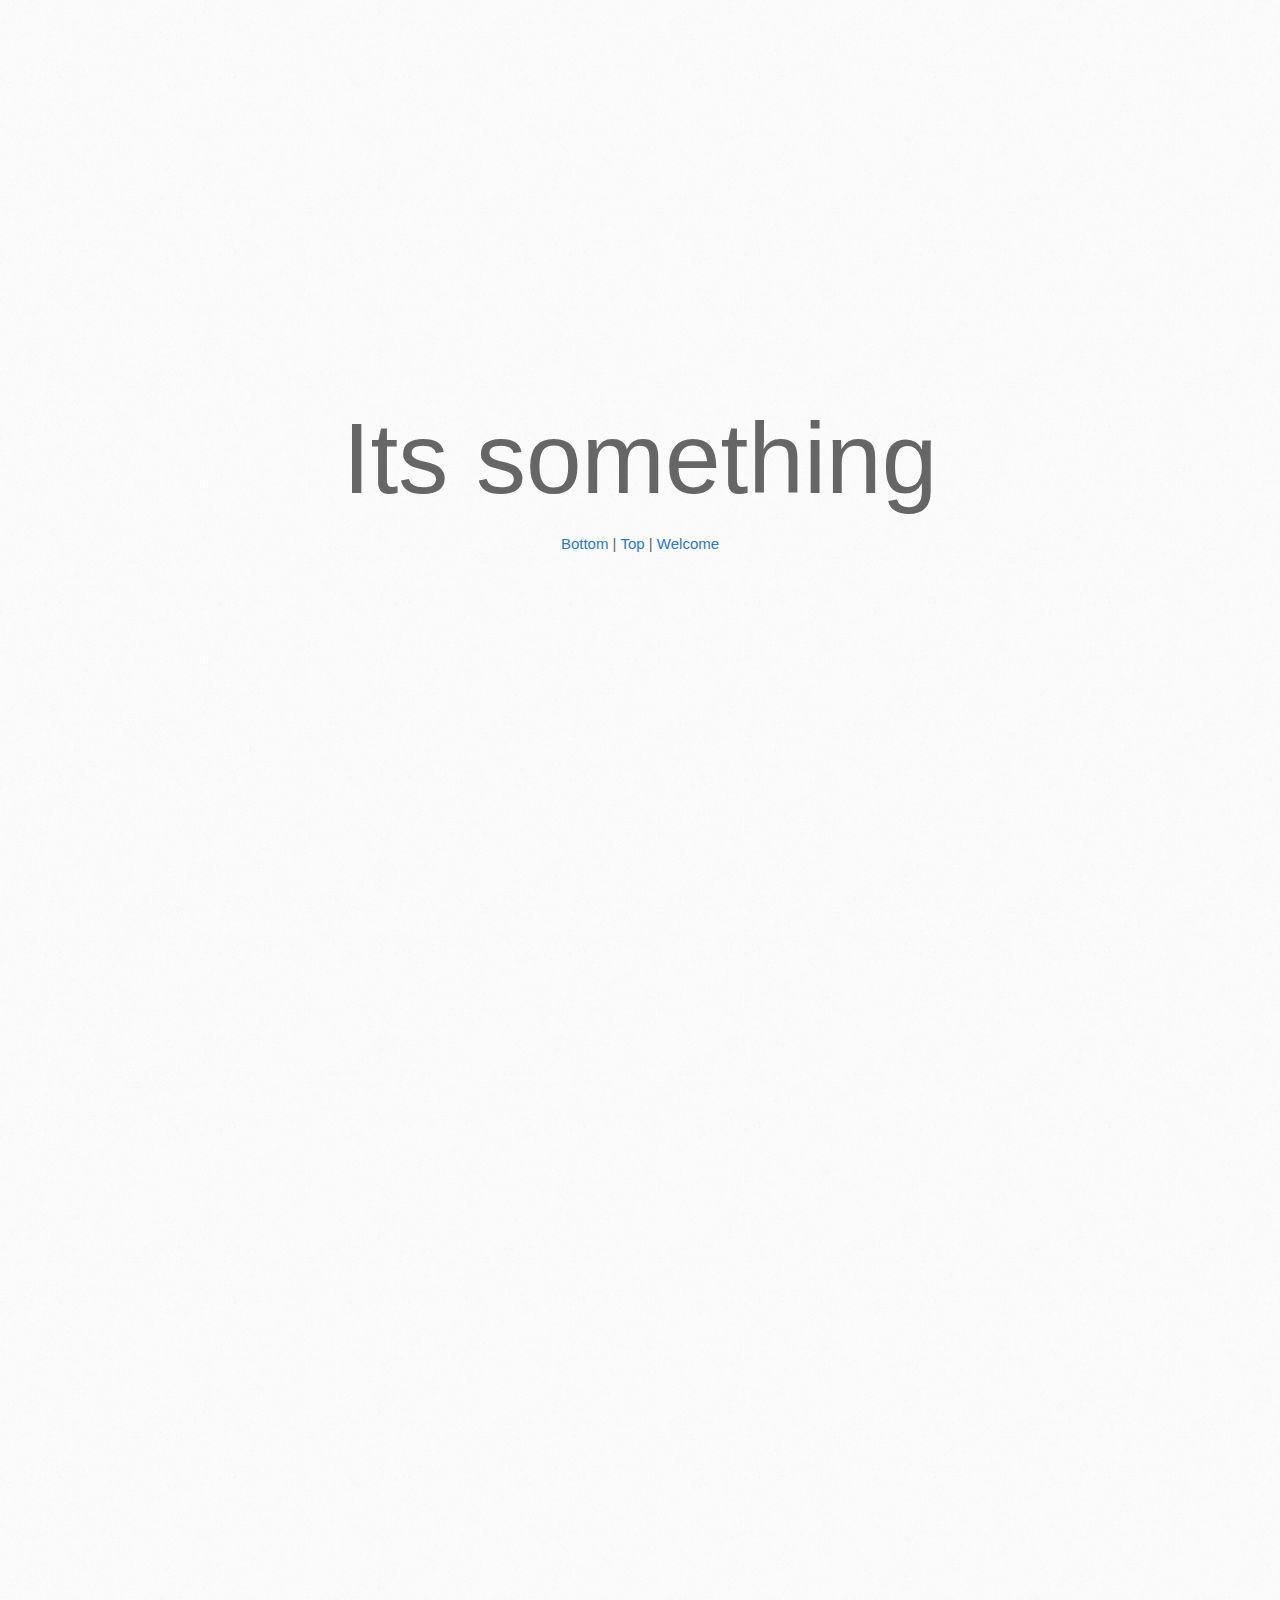
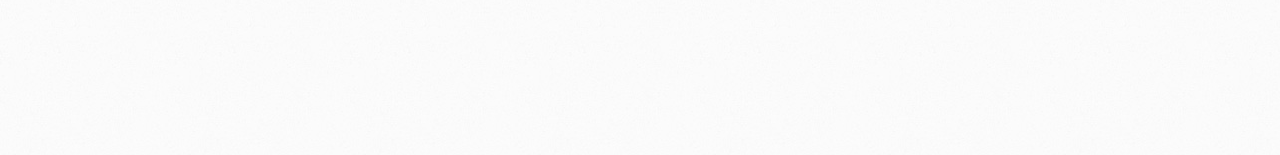
==== commit 82065eae: "..." ====
--- a/demo.html
+++ b/demo.html
@@ -24,16 +24,13 @@
     </header>
 	
 	<center>
-		<div id="anchor-welcome" style="margin-top:1800px;"></div>
-		<h1 class="demo" id="welcome-scroll-abe" style="margin-top:200px;">Welcome to the Scroll abe demo</h1>
+		<h1 class="demo" id="anchor-welcome" style="margin-top:1800px;">Welcome to the Scroll abe demo</h1>
 		<a href="#bottom">Bottom</a> | <a href="#top">Top</a> | <a href="#anchor-something">Something</a>
 		<h1 class="demo" id="anchor-something" style="margin-top:3000px; font-size:100px;">Its something</h1>
 		<a href="#bottom">Bottom</a> | <a href="#top">Top</a> | <a href="#anchor-welcome">Welcome</a>
 	</center>
 	
-	
-	<br /><br /><br /><br /><br /><br /><br /><br /><br /><br /><br /><br /><br /><br />
-	<div id="bottom"></div>
+	<div id="bottom" style="padding-top:1200px;"></div>
 	
 	<script src="//ajax.googleapis.com/ajax/libs/jquery/1.9.1/jquery.min.js"></script>
 	<script src="javascripts/jquery.scrollabe.js"></script>
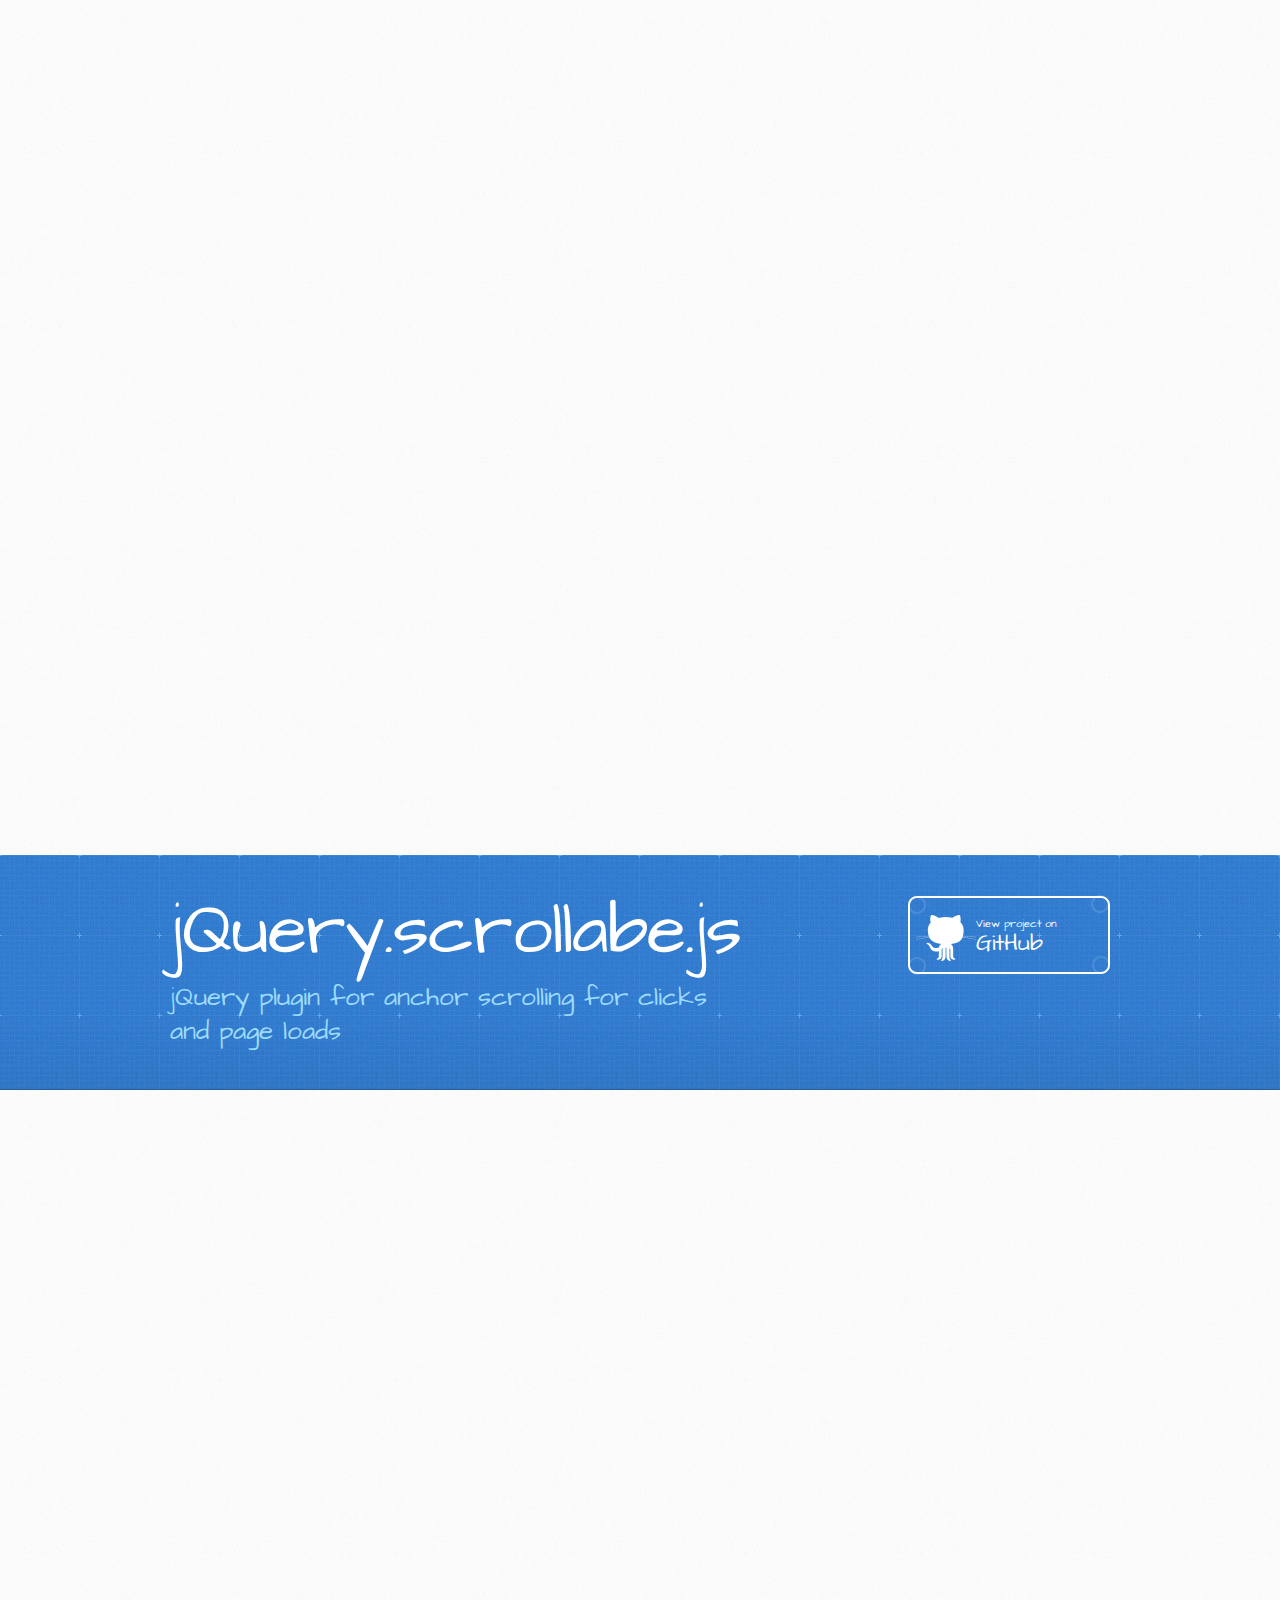
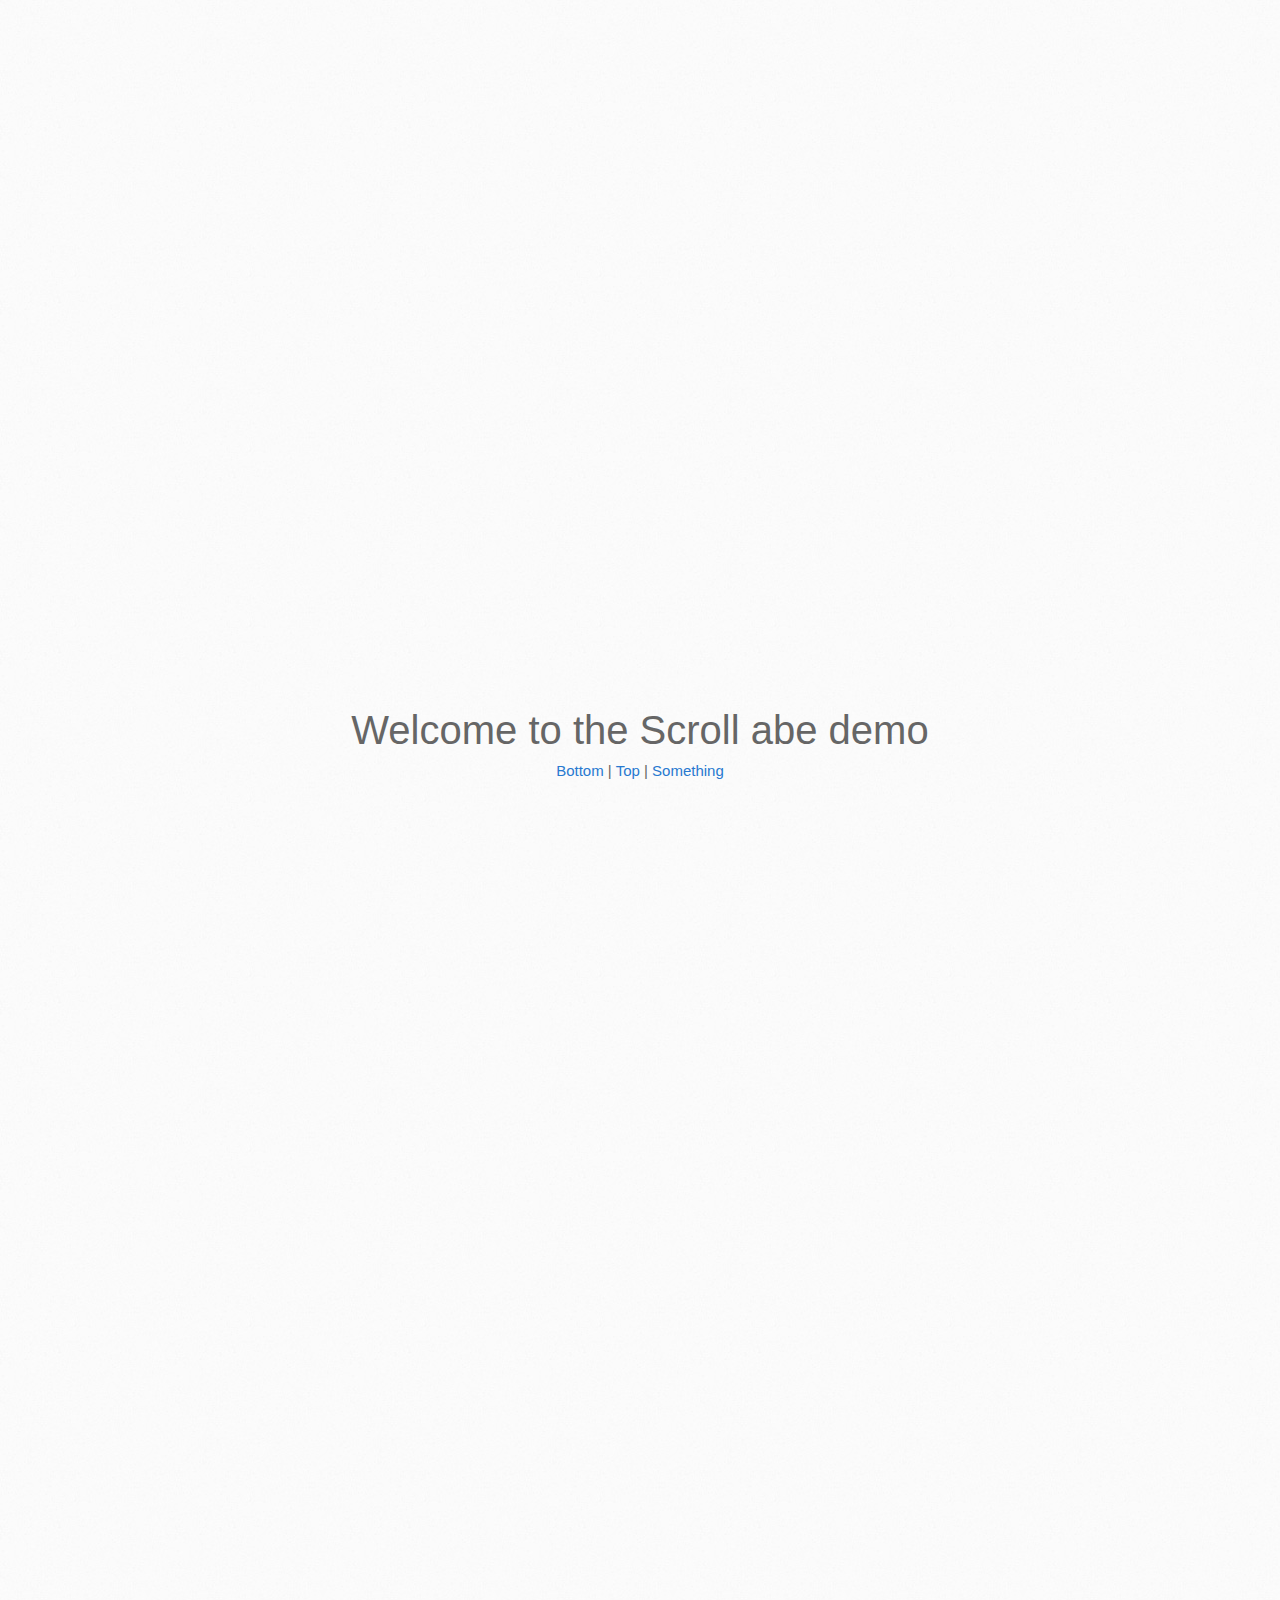
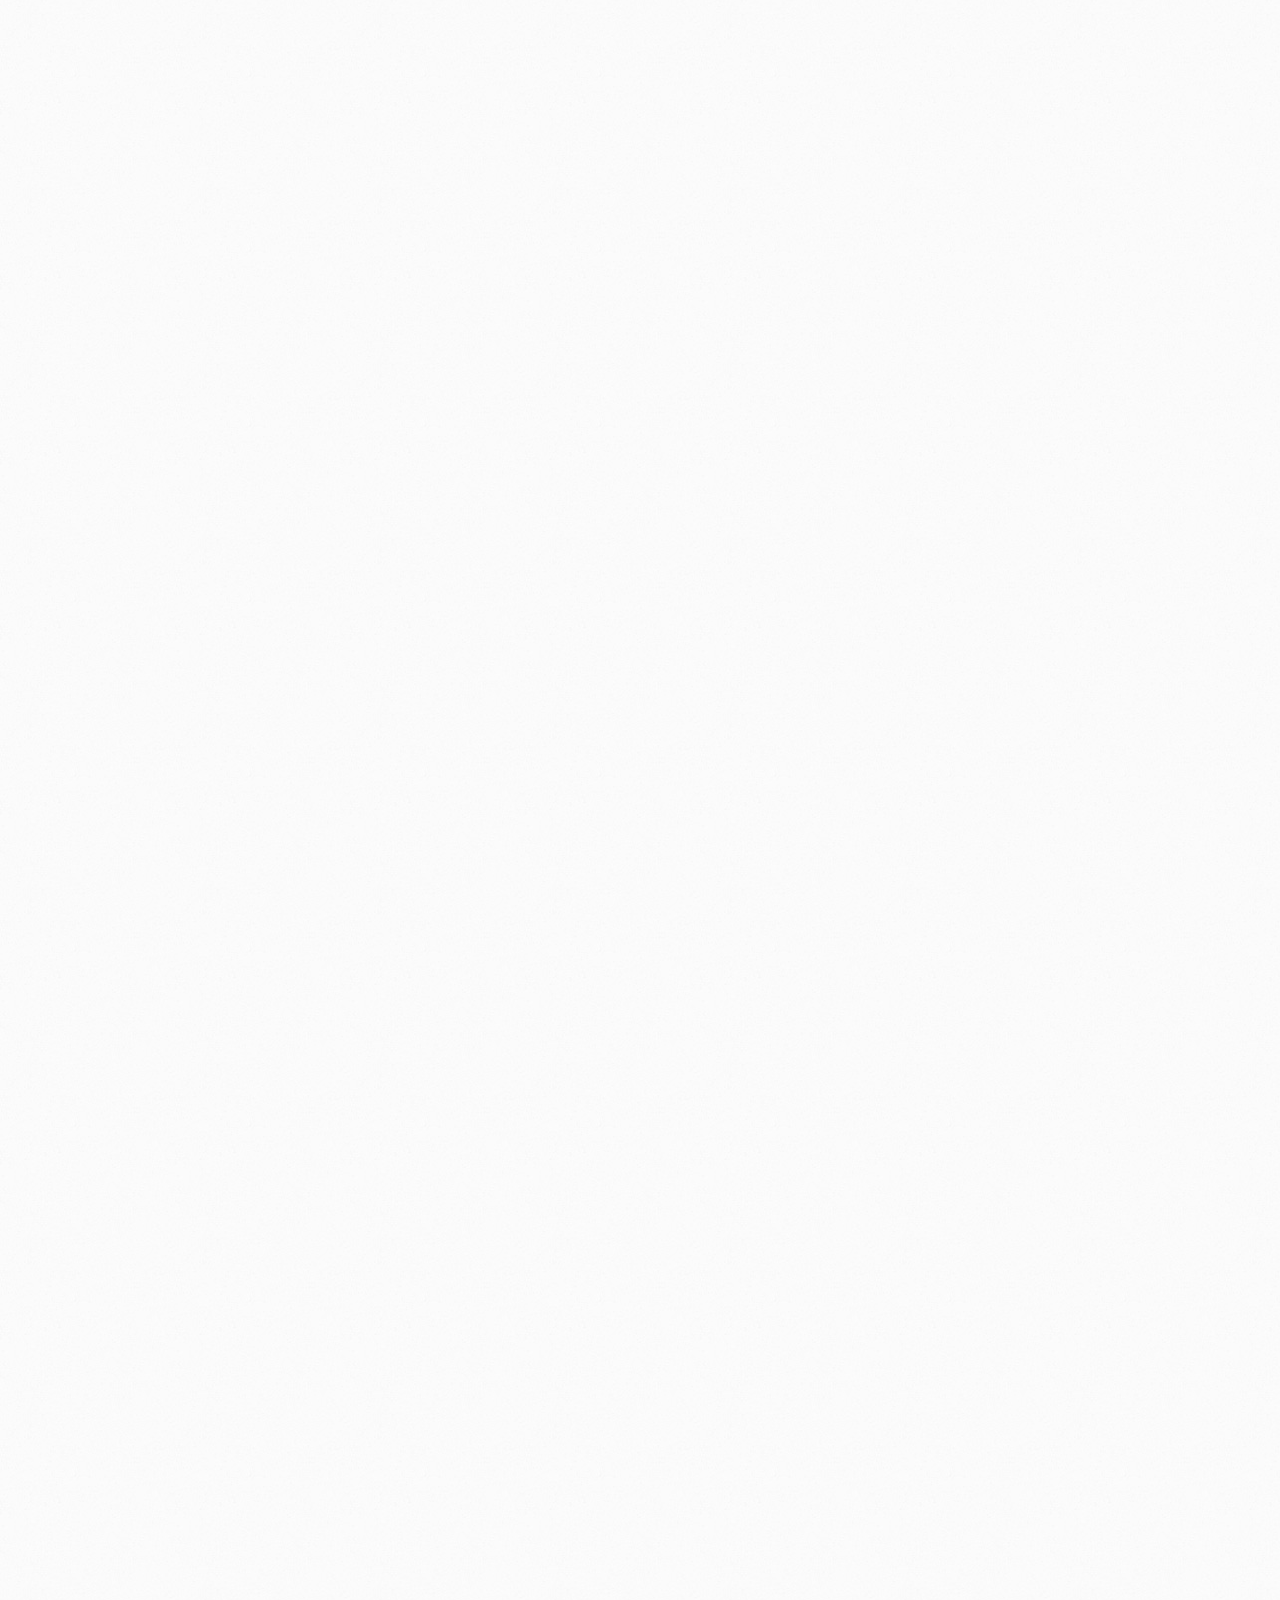
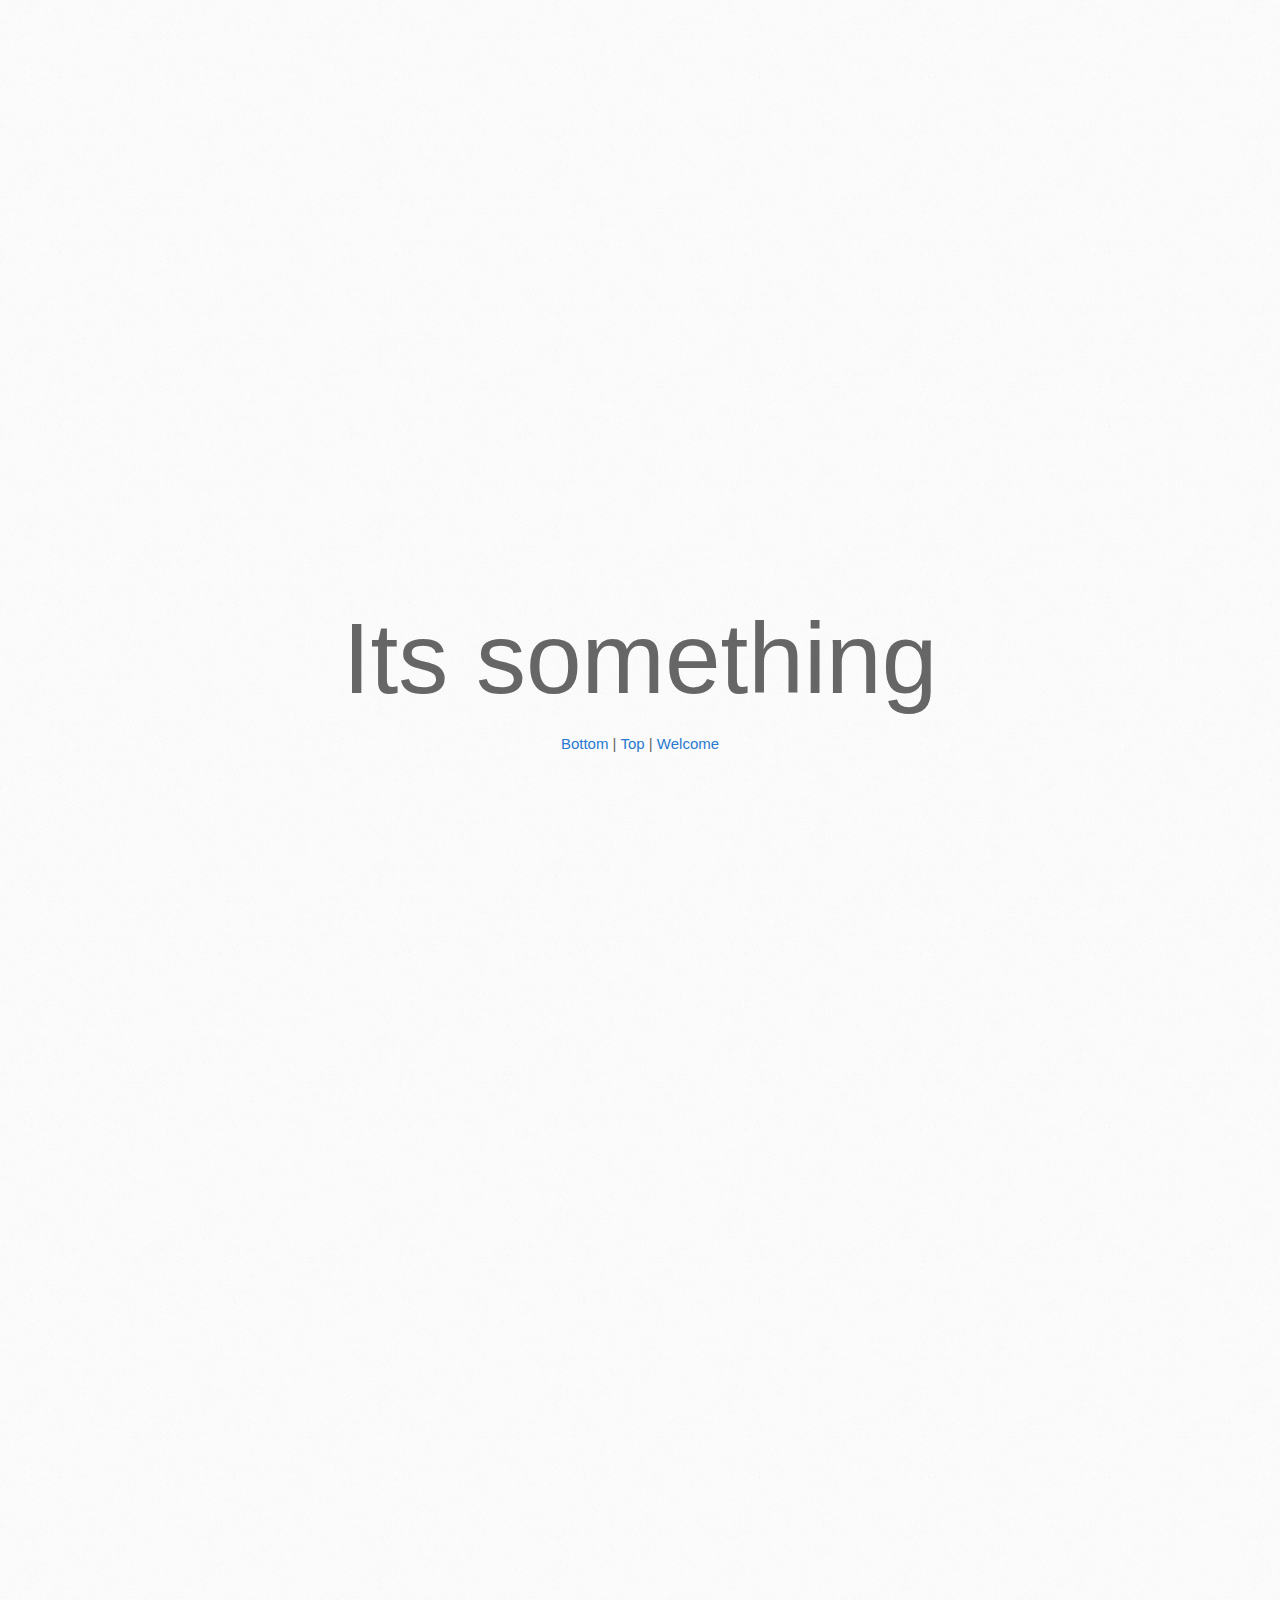
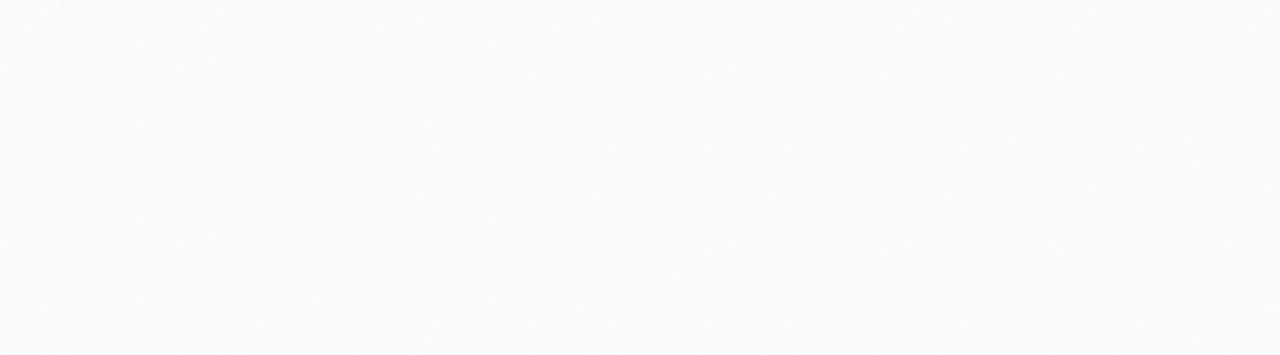
==== commit 7fd8440b: "..." ====
--- a/demo.html
+++ b/demo.html
@@ -14,7 +14,7 @@
     <title>jQuery.scrollabe.js by b1nary</title>
   </head>
 
-  <body style="padding-top:300px;">
+  <body style="padding-top:500px;">
     <header id="top" style="position:fixed; left:0; right:0; top:0;">
       <div class="inner">
         <h1>jQuery.scrollabe.js</h1>
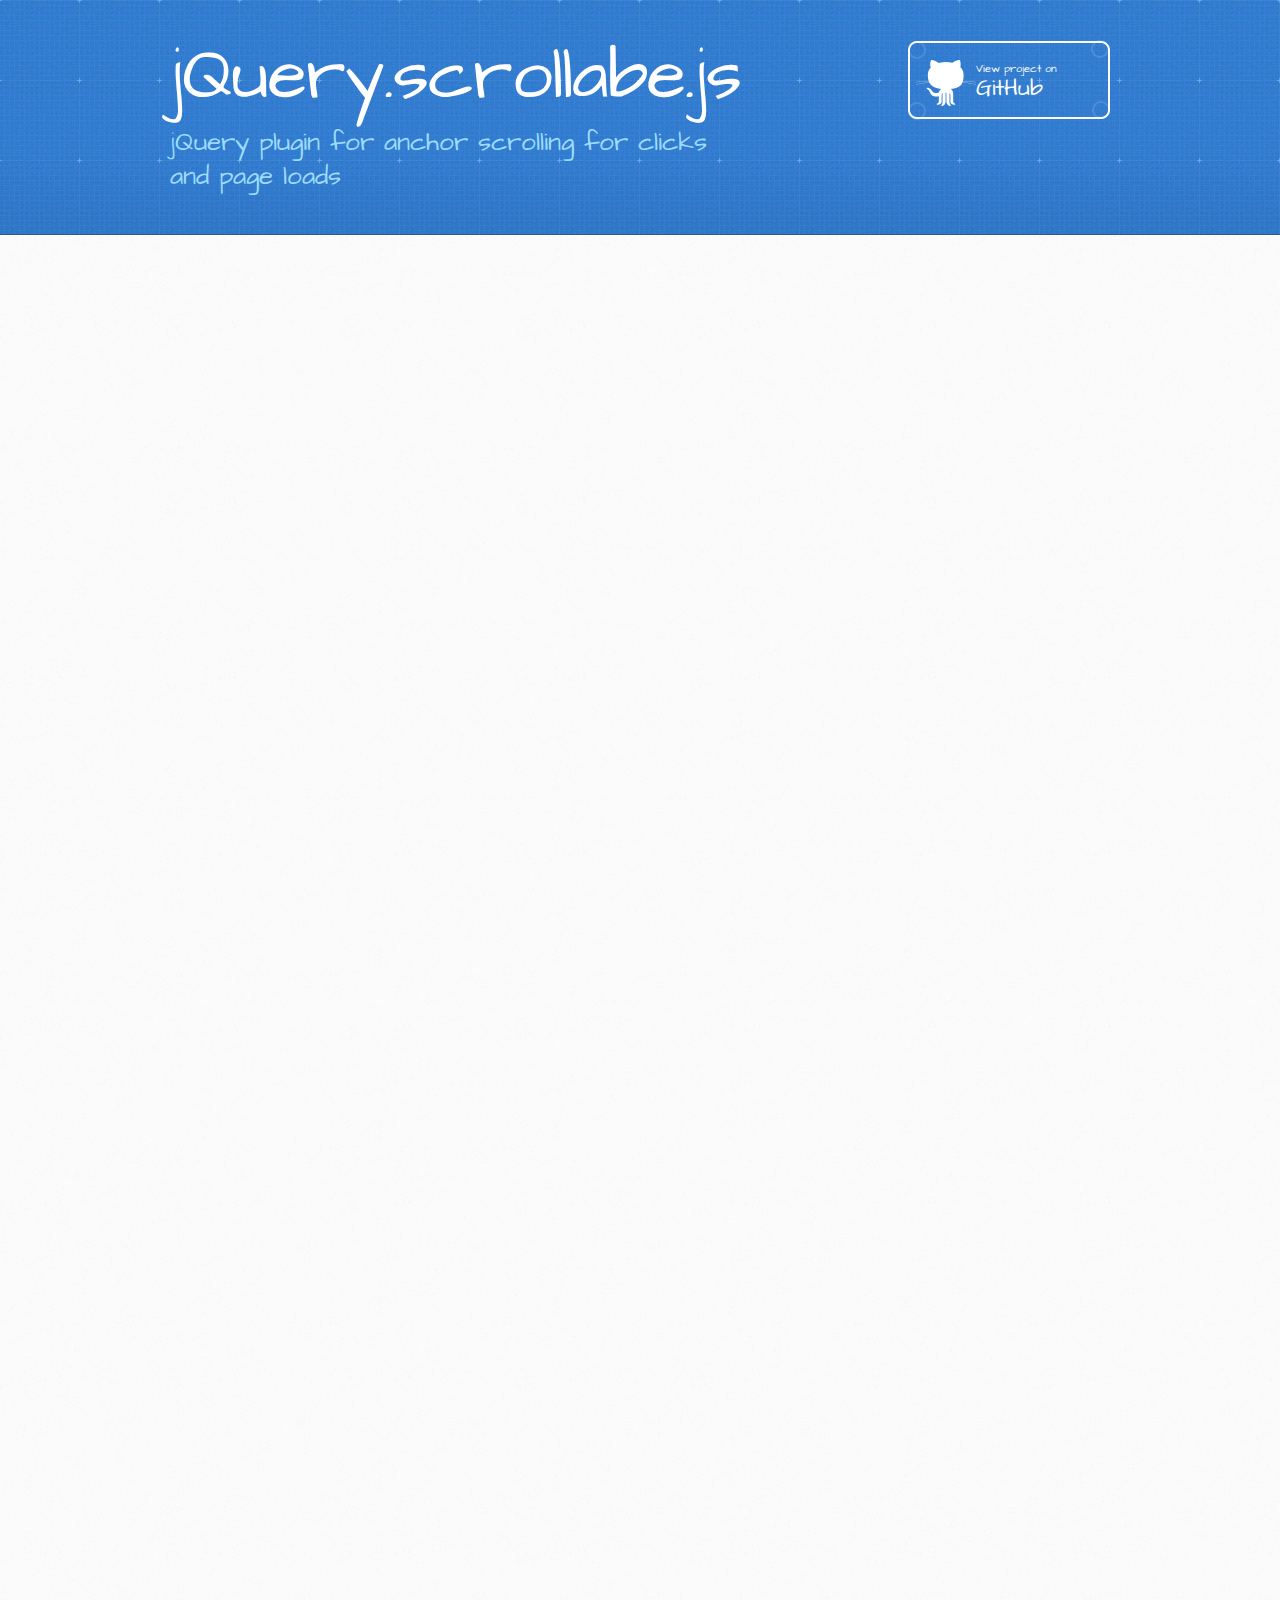
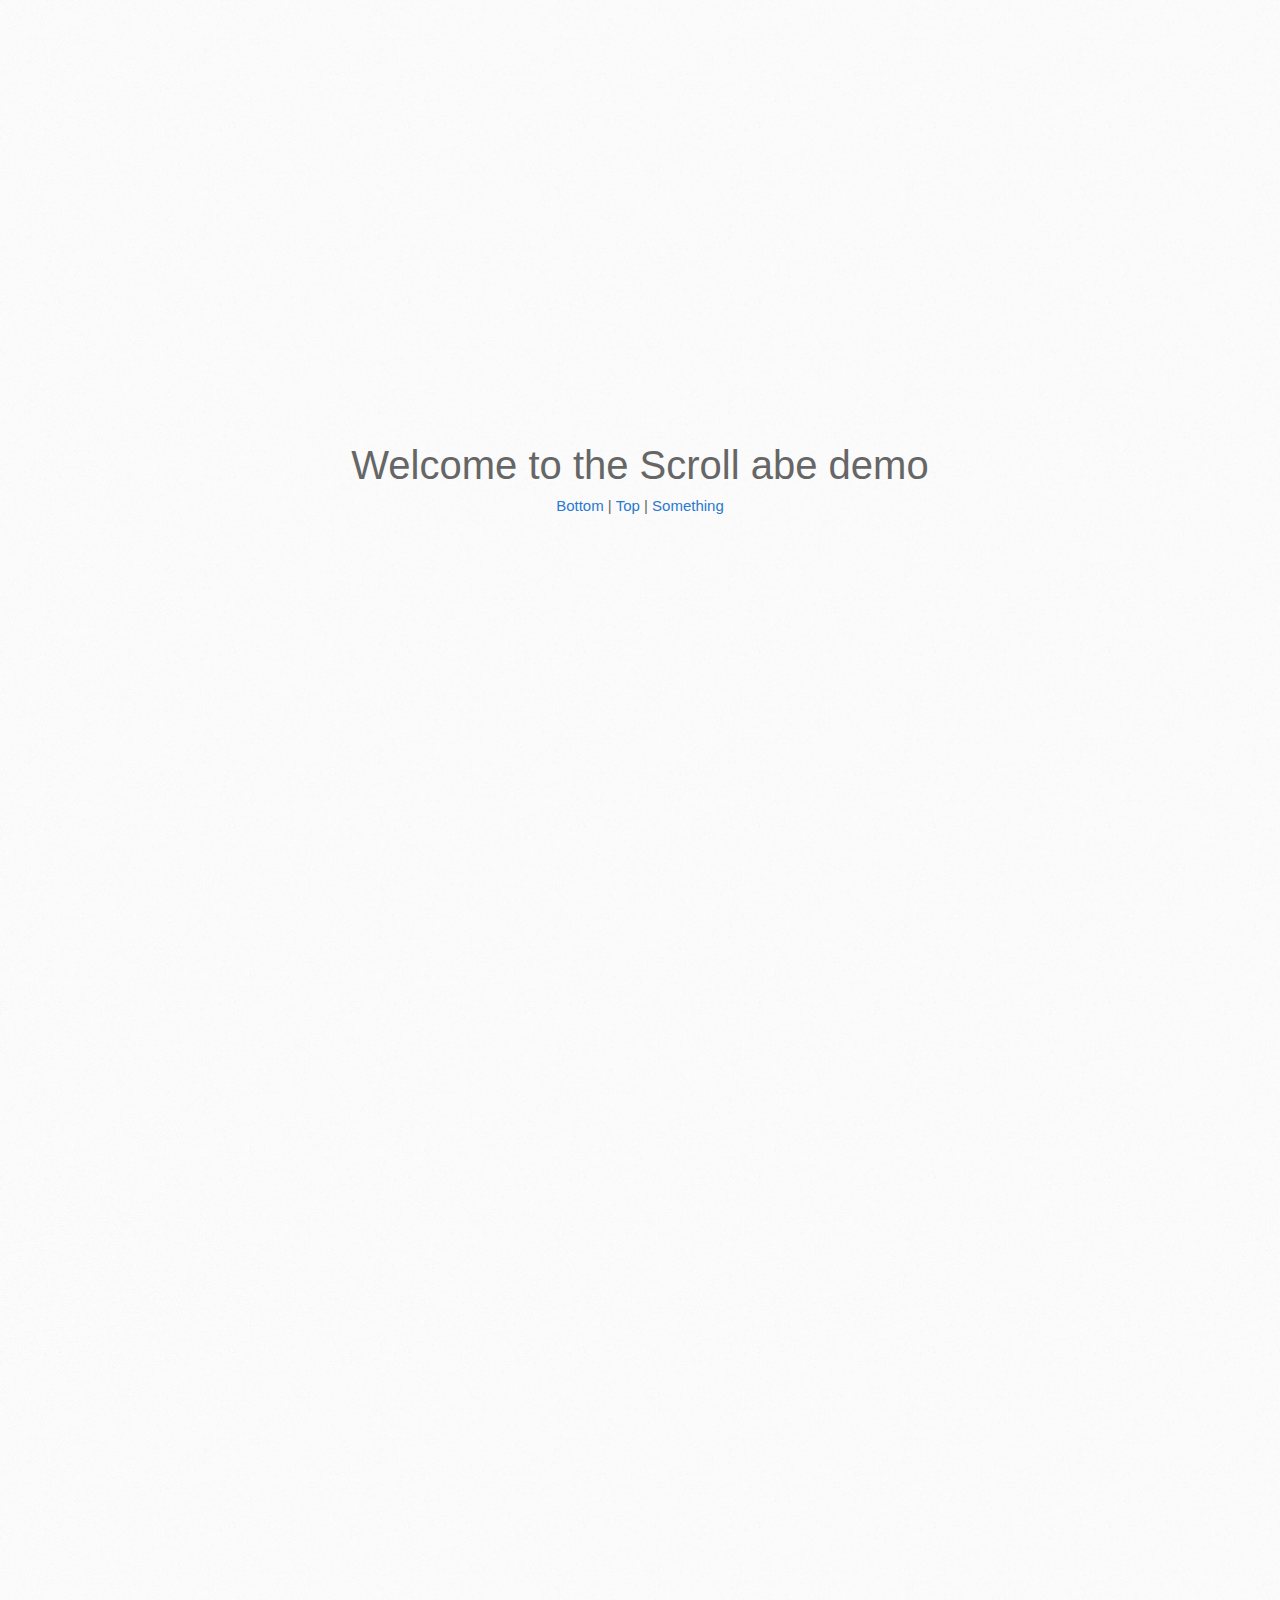
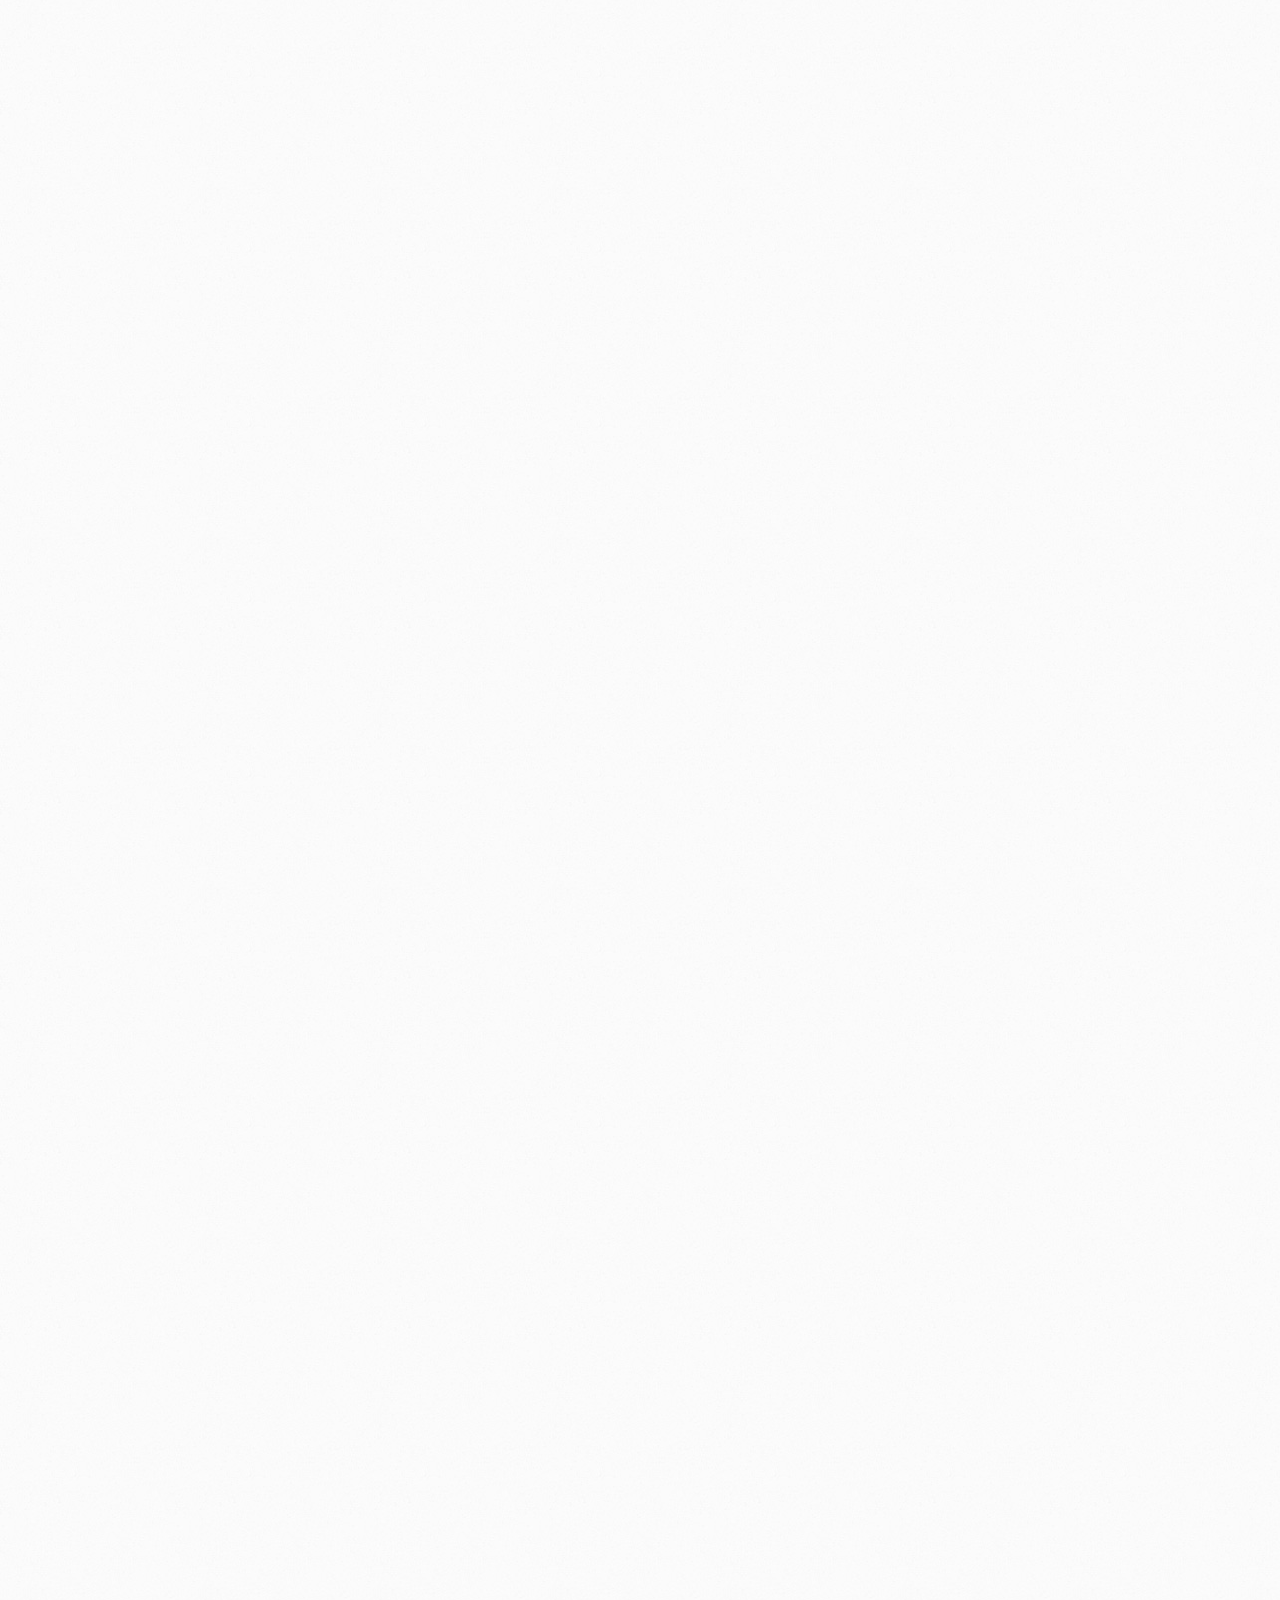
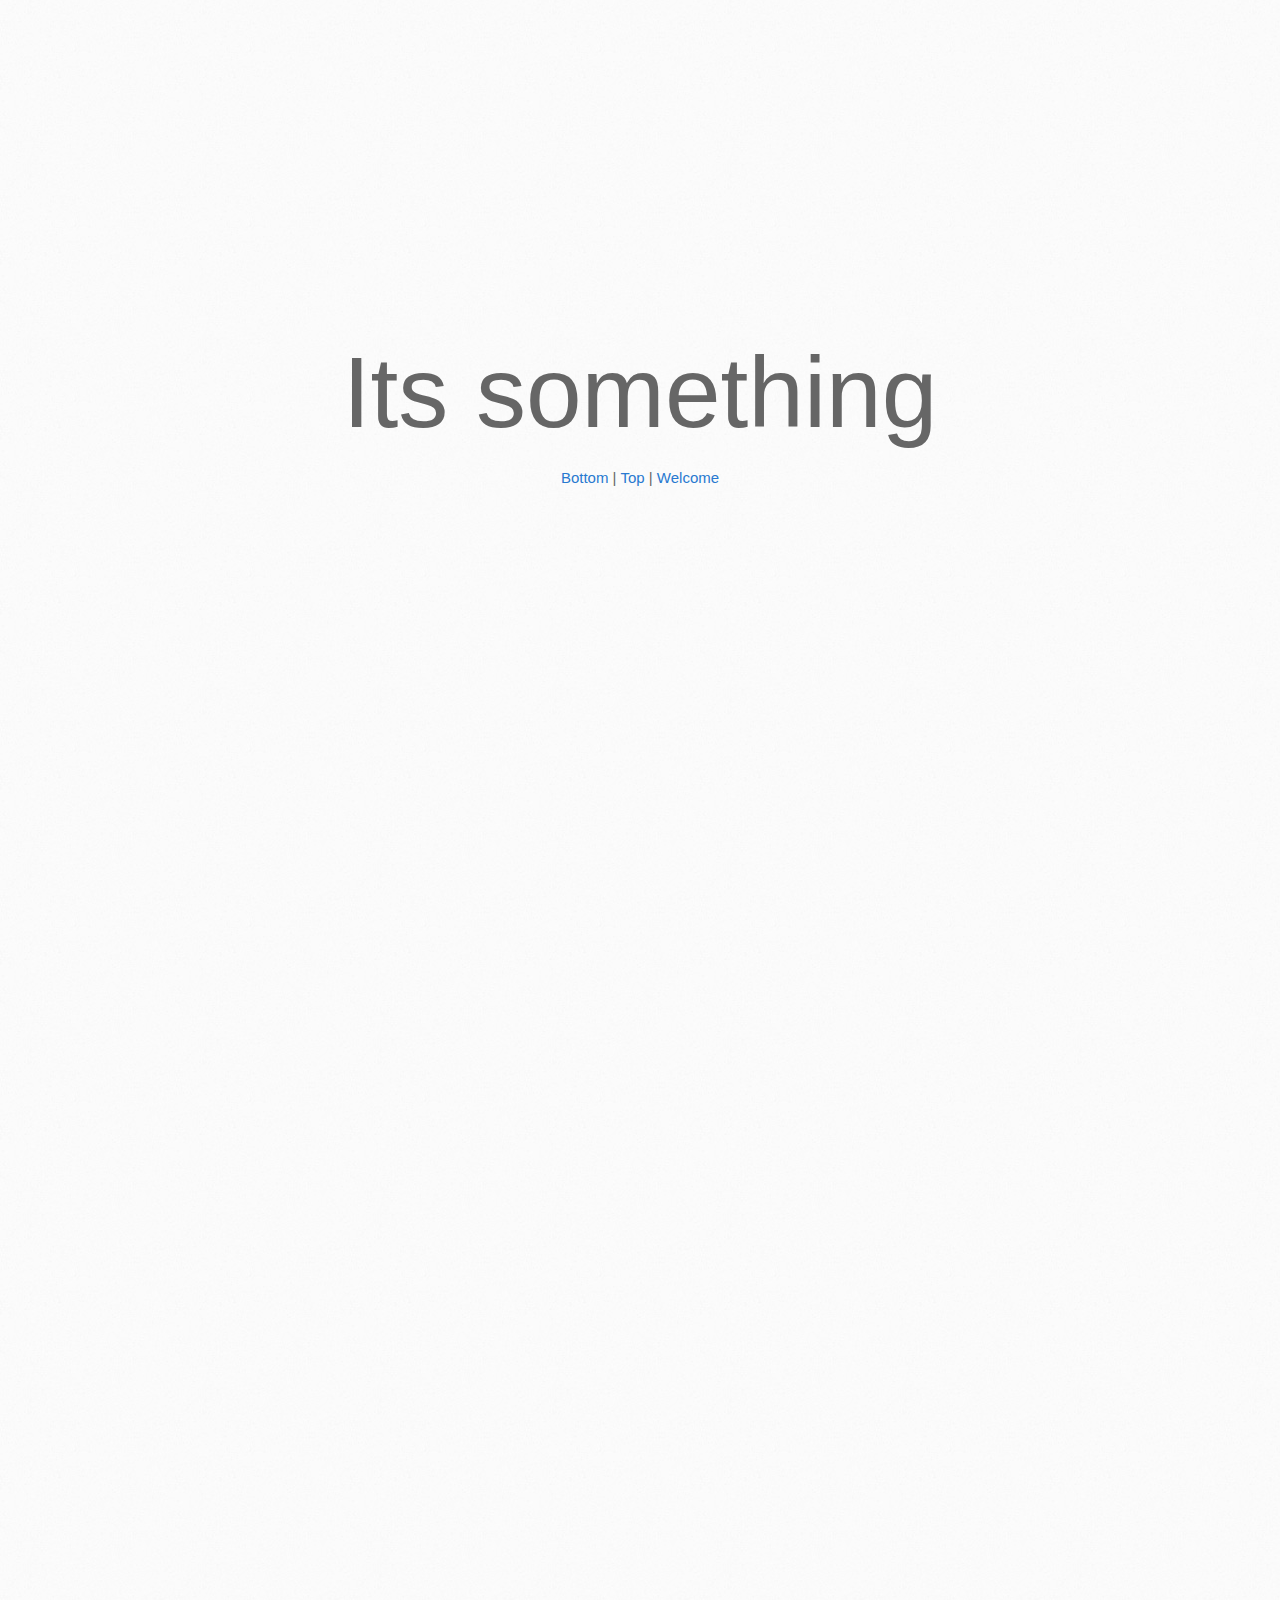
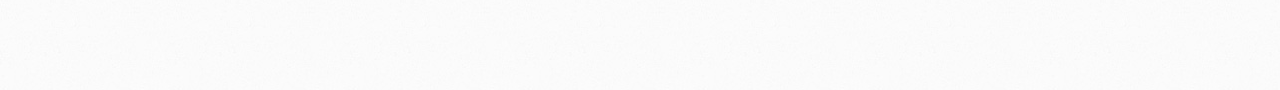
==== commit ede8e964: "..." ====
--- a/demo.html
+++ b/demo.html
@@ -14,8 +14,8 @@
     <title>jQuery.scrollabe.js by b1nary</title>
   </head>
 
-  <body style="padding-top:500px;">
-    <header id="top" style="position:fixed; left:0; right:0; top:0;">
+  <body>
+    <header id="top">
       <div class="inner">
         <h1>jQuery.scrollabe.js</h1>
         <h2>jQuery plugin for anchor scrolling for clicks and page loads</h2>
@@ -30,7 +30,7 @@
 		<a href="#bottom">Bottom</a> | <a href="#top">Top</a> | <a href="#anchor-welcome">Welcome</a>
 	</center>
 	
-	<div id="bottom" style="padding-top:1200px;"></div>
+	<div id="bottom" style="margin-top:1200px;"></div>
 	
 	<script src="//ajax.googleapis.com/ajax/libs/jquery/1.9.1/jquery.min.js"></script>
 	<script src="javascripts/jquery.scrollabe.js"></script>
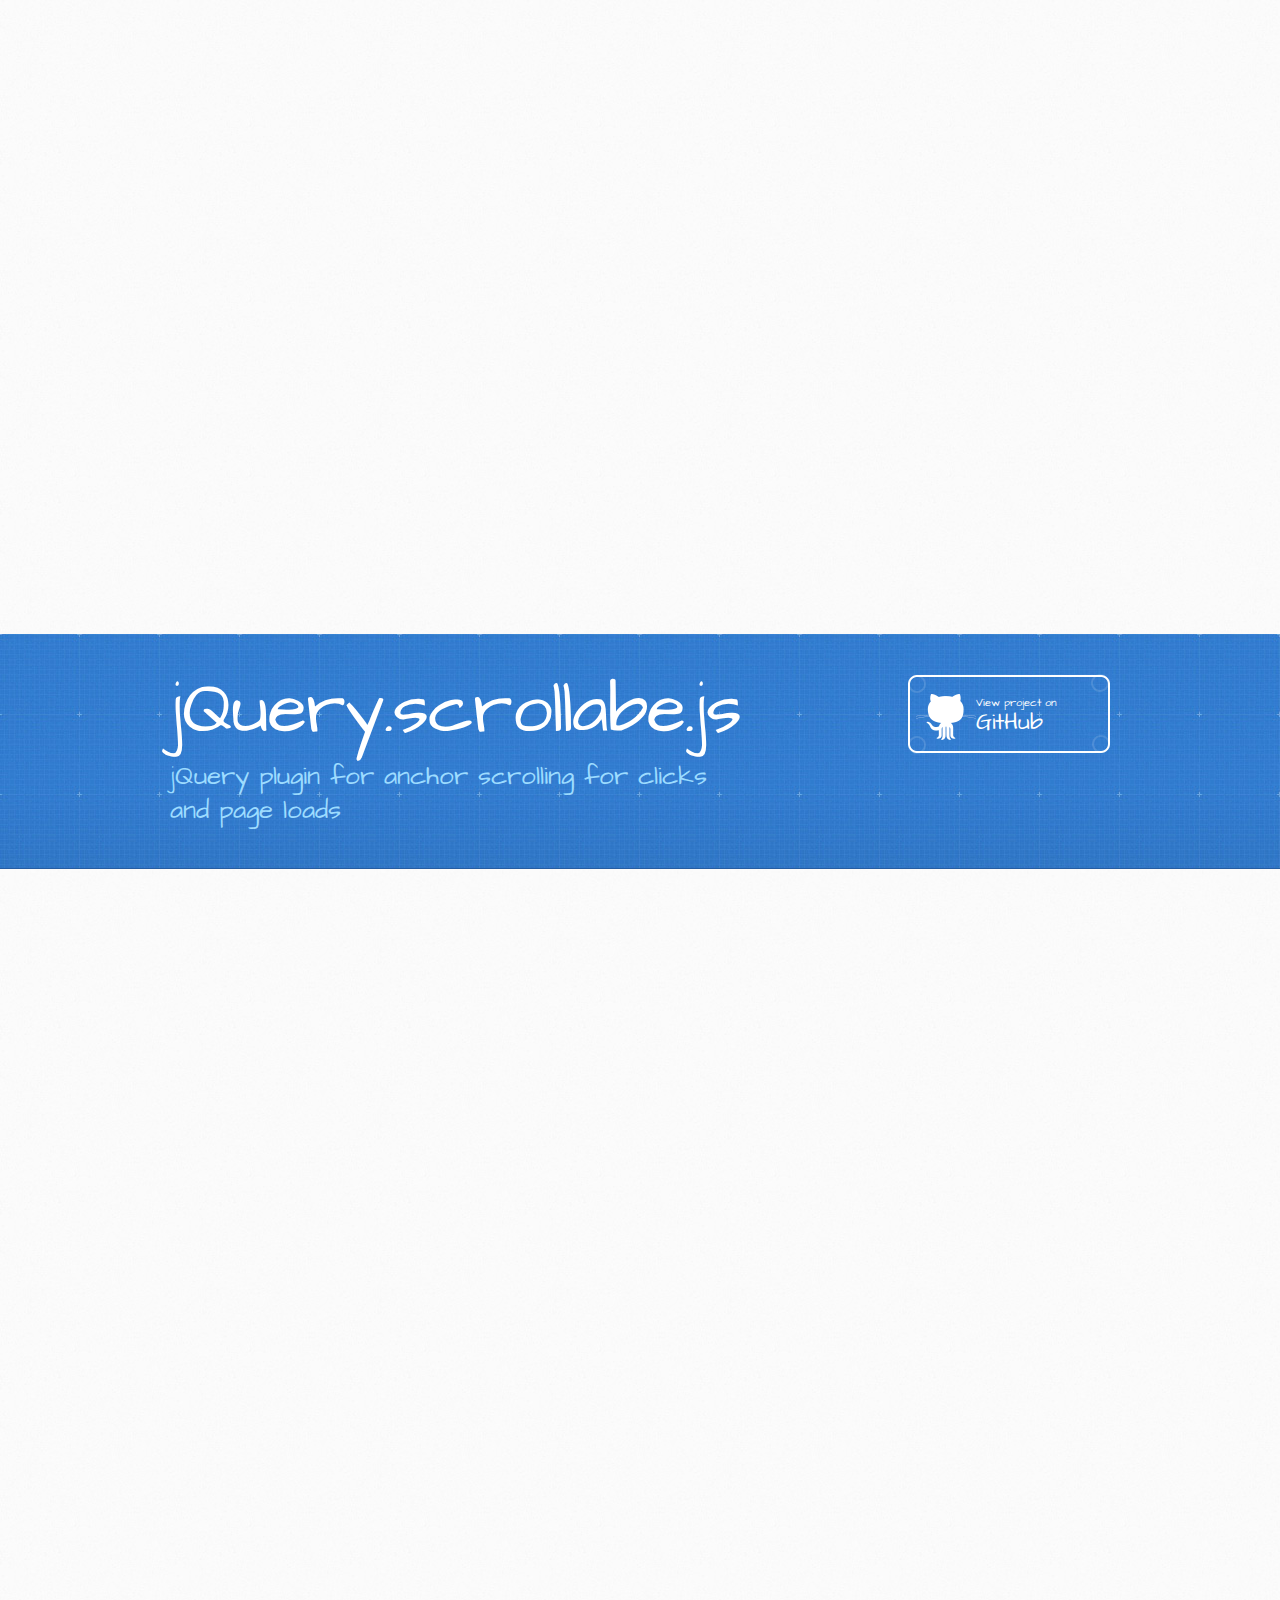
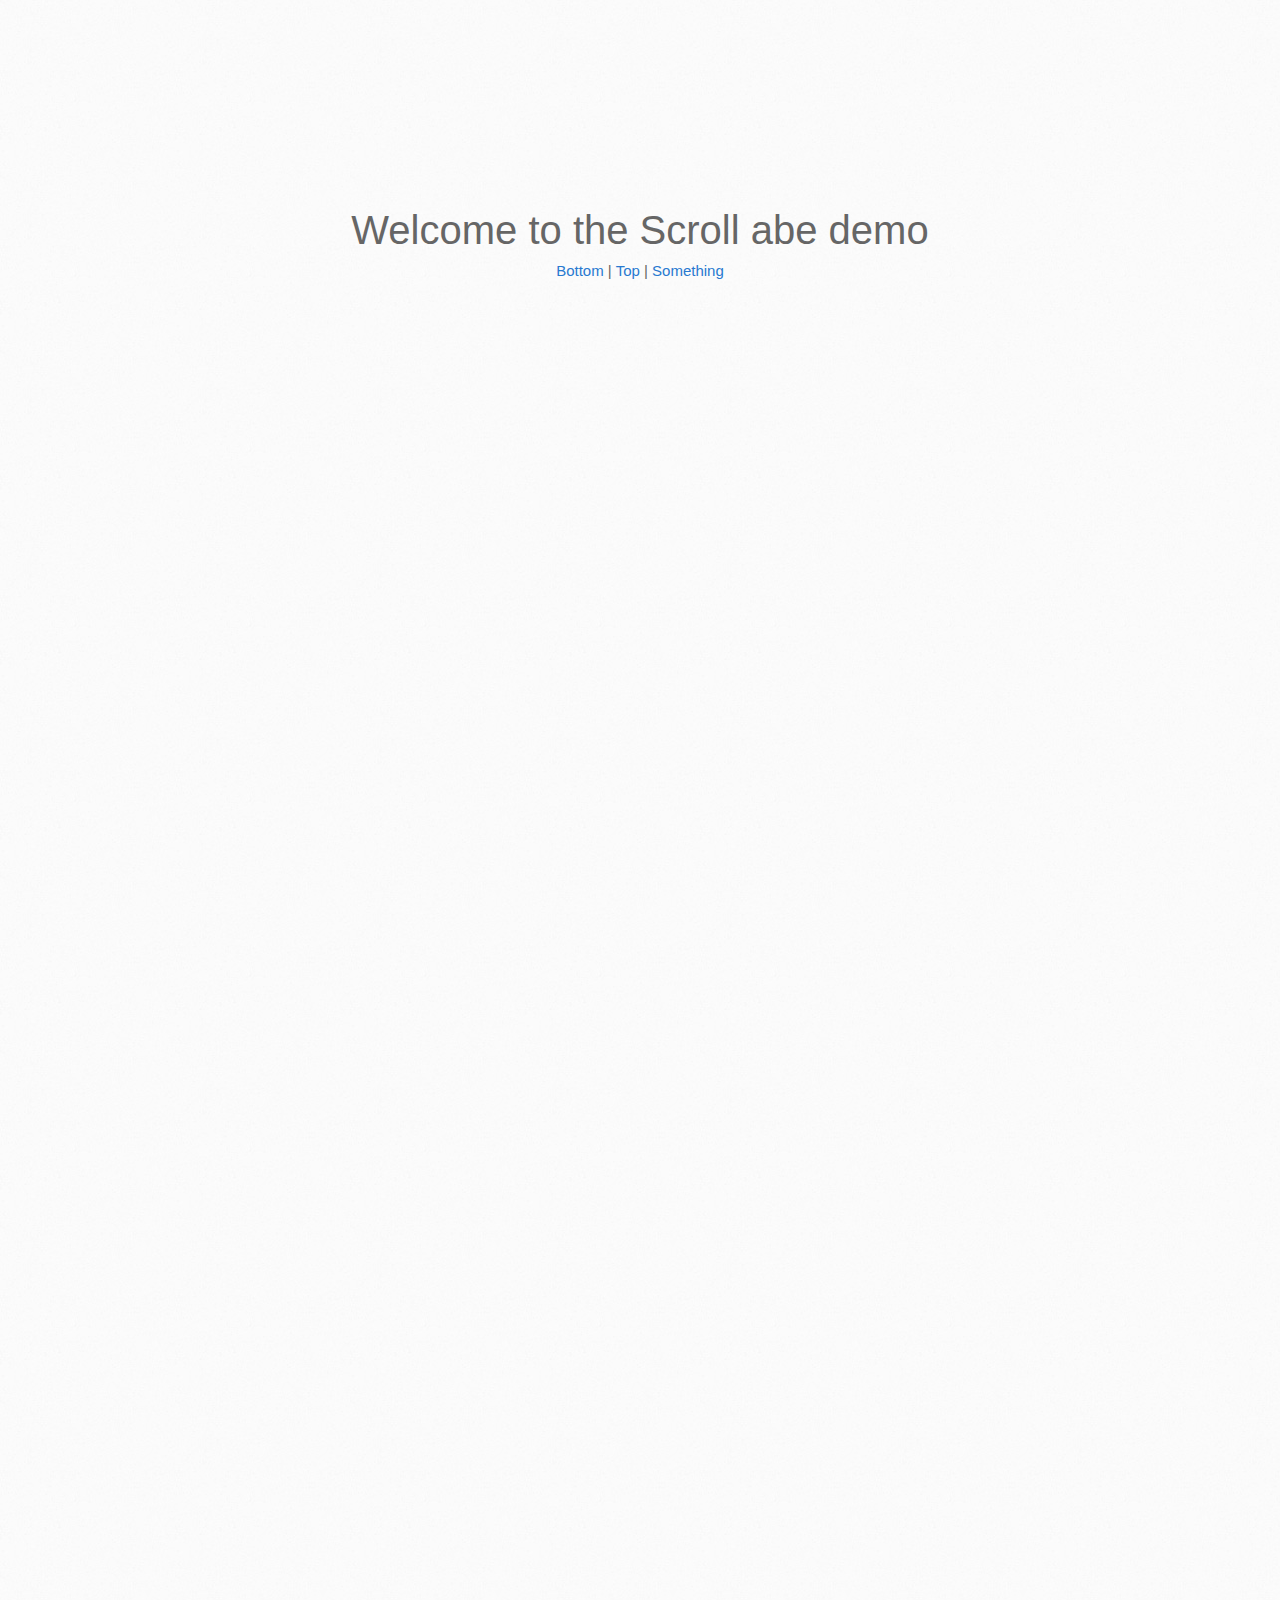
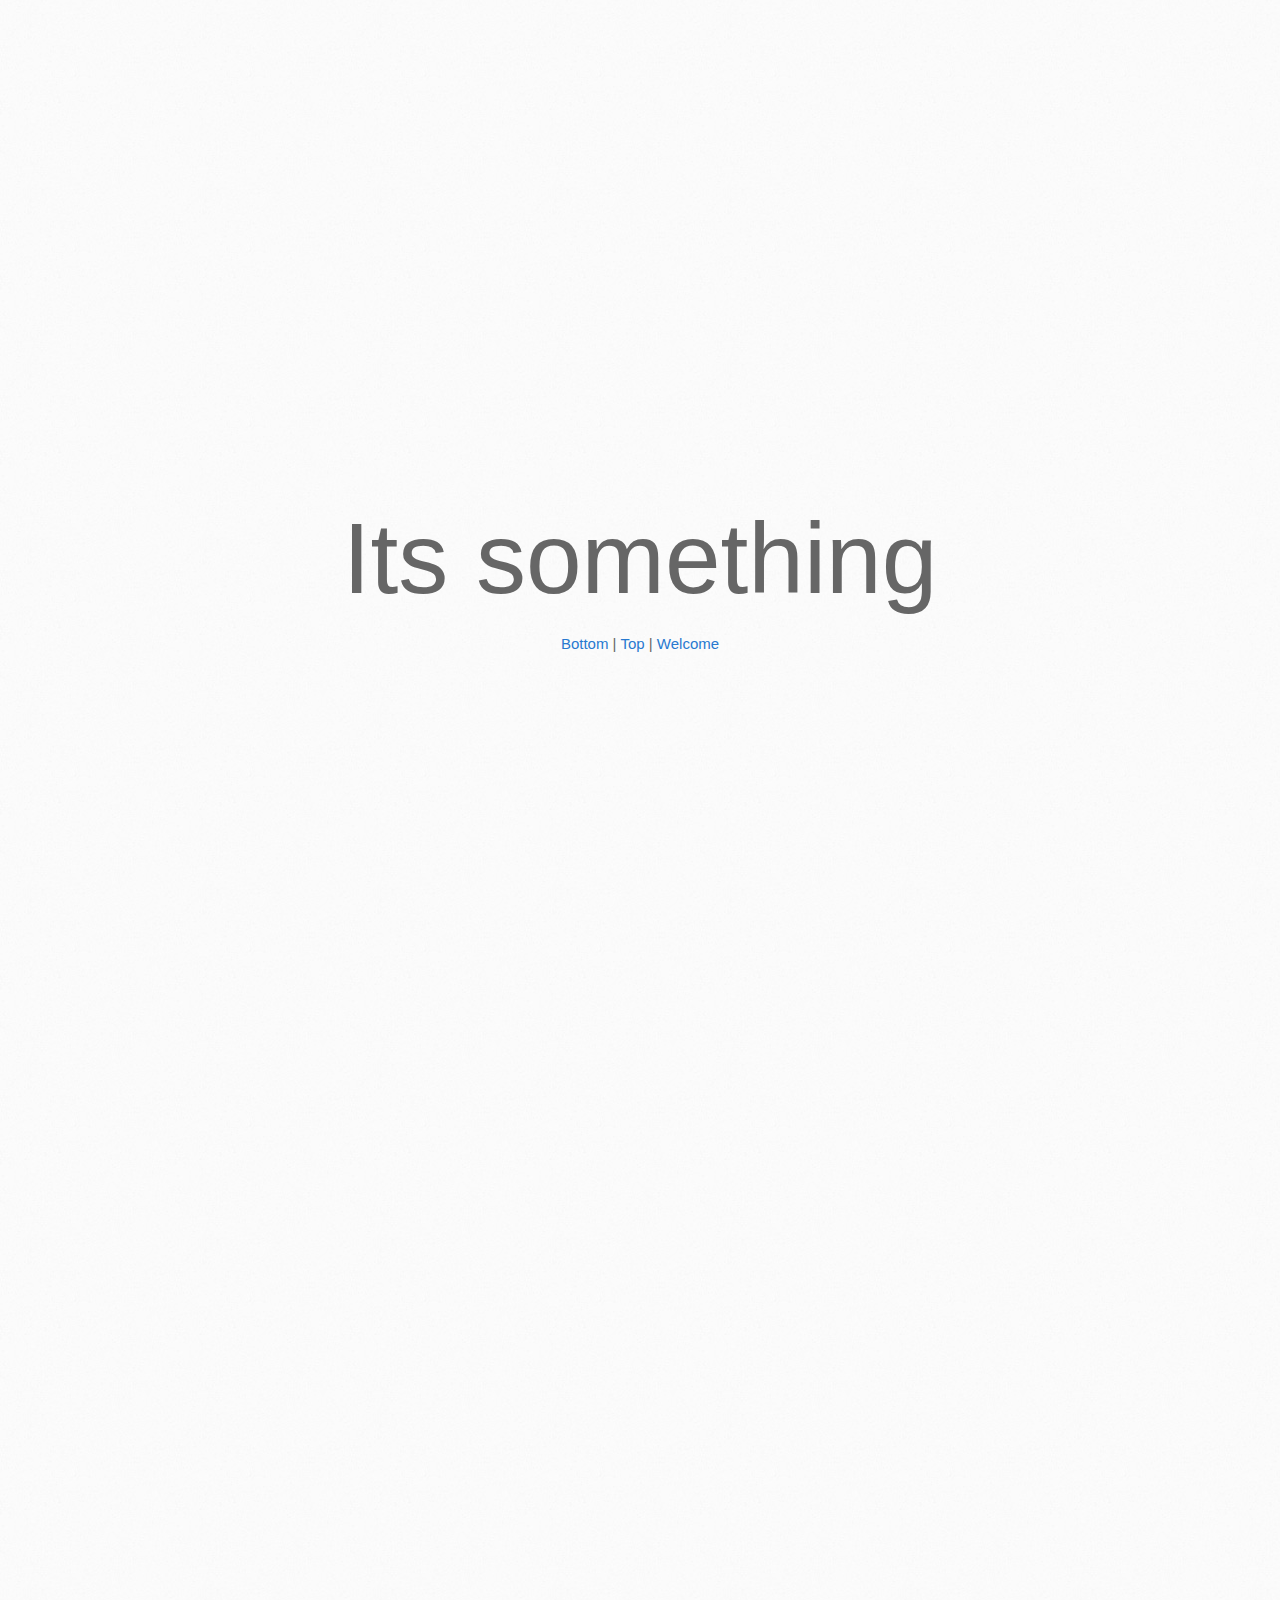
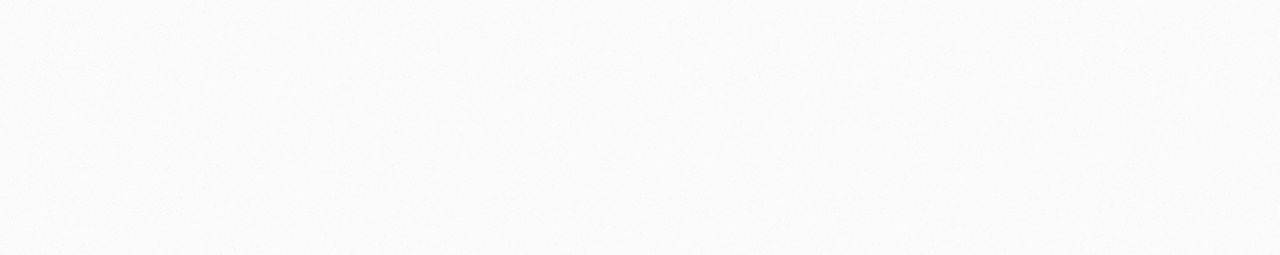
==== commit ec66e69b: "." ====
--- a/demo.html
+++ b/demo.html
@@ -15,7 +15,7 @@
   </head>
 
   <body>
-    <header id="top">
+    <header id="top" style="position:fixed; top:0; left:0; right:0;">
       <div class="inner">
         <h1>jQuery.scrollabe.js</h1>
         <h2>jQuery plugin for anchor scrolling for clicks and page loads</h2>
@@ -24,9 +24,12 @@
     </header>
 	
 	<center>
-		<h1 class="demo" id="anchor-welcome" style="margin-top:1800px;">Welcome to the Scroll abe demo</h1>
+		<div id="anchor-welcome" style="margin-top:1800px; margin-bottom:340px;"></div>
+		<h1 class="demo" style="">Welcome to the Scroll abe demo</h1>
 		<a href="#bottom">Bottom</a> | <a href="#top">Top</a> | <a href="#anchor-something">Something</a>
-		<h1 class="demo" id="anchor-something" style="margin-top:3000px; font-size:100px;">Its something</h1>
+		
+		<div id="anchor-something" style="margin-top:1800px; margin-bottom:340px;"></div>
+		<h1 class="demo" style="font-size:100px;">Its something</h1>
 		<a href="#bottom">Bottom</a> | <a href="#top">Top</a> | <a href="#anchor-welcome">Welcome</a>
 	</center>
 	
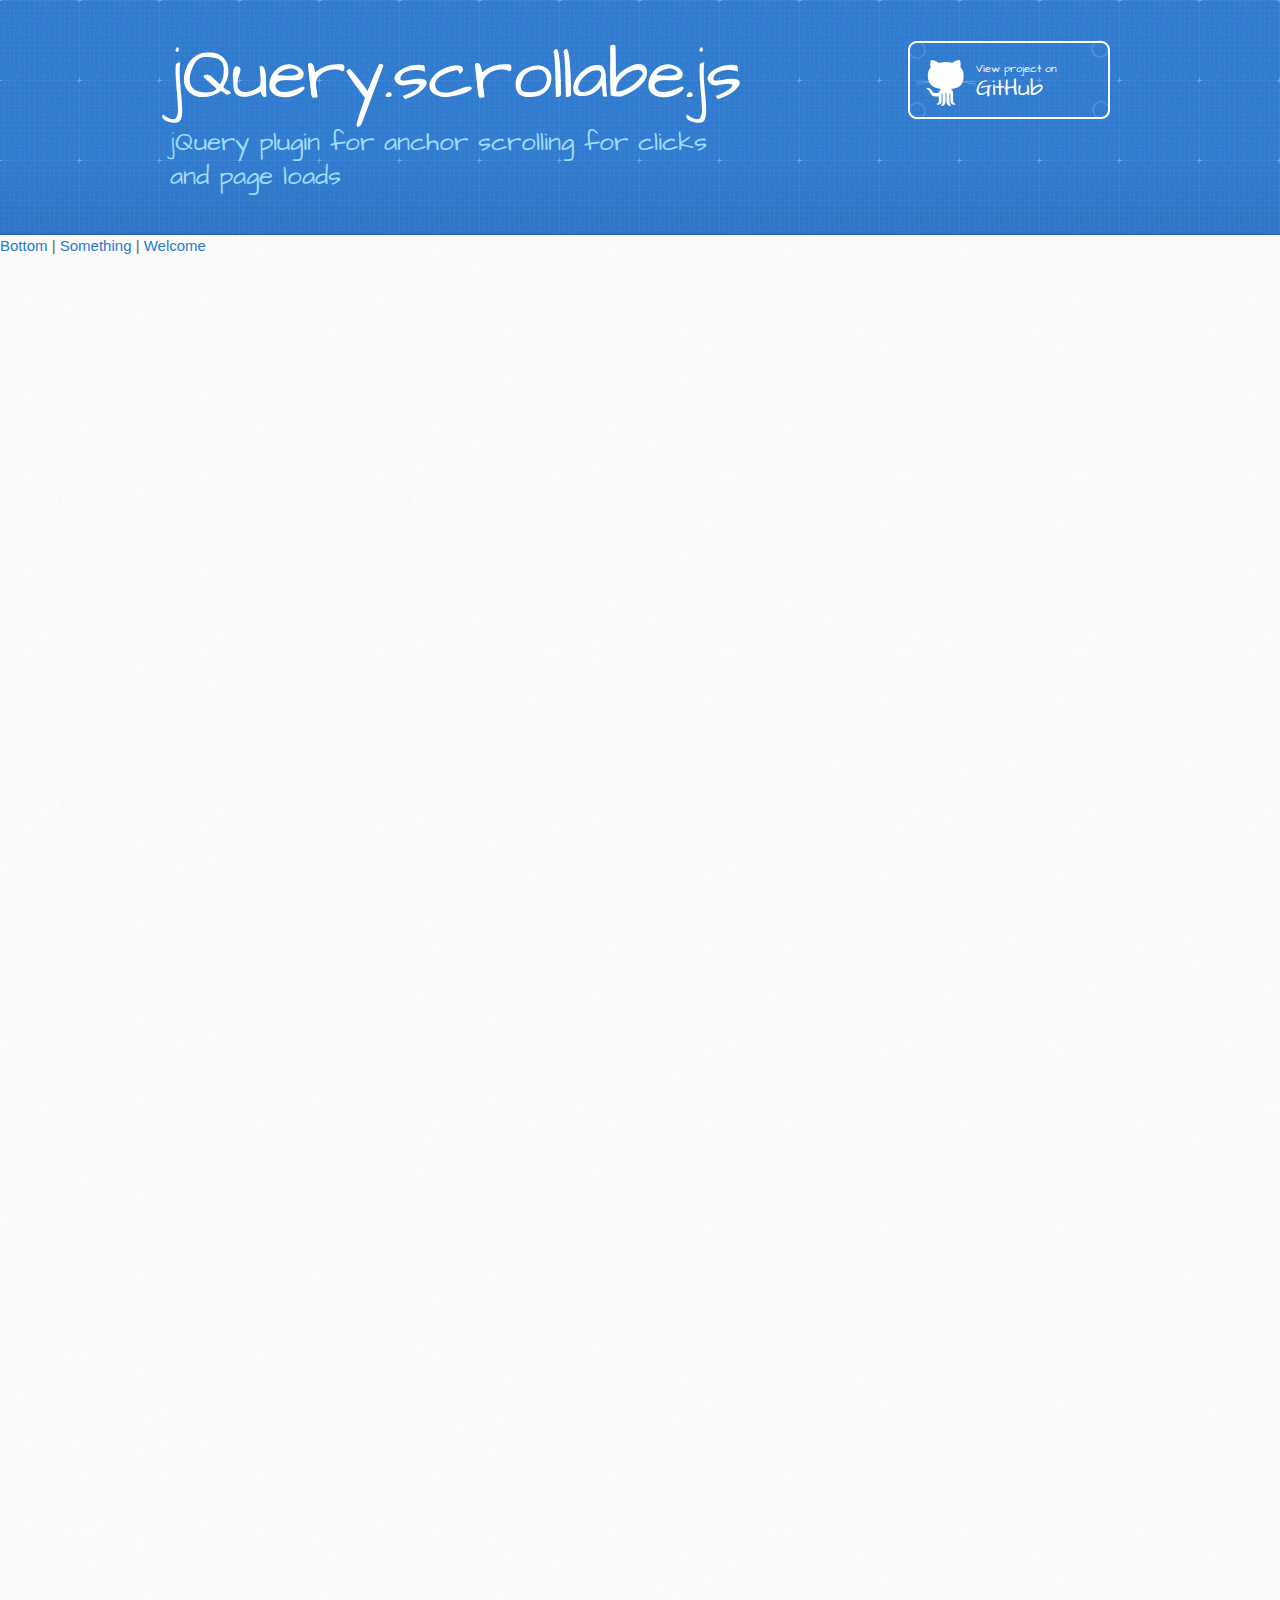
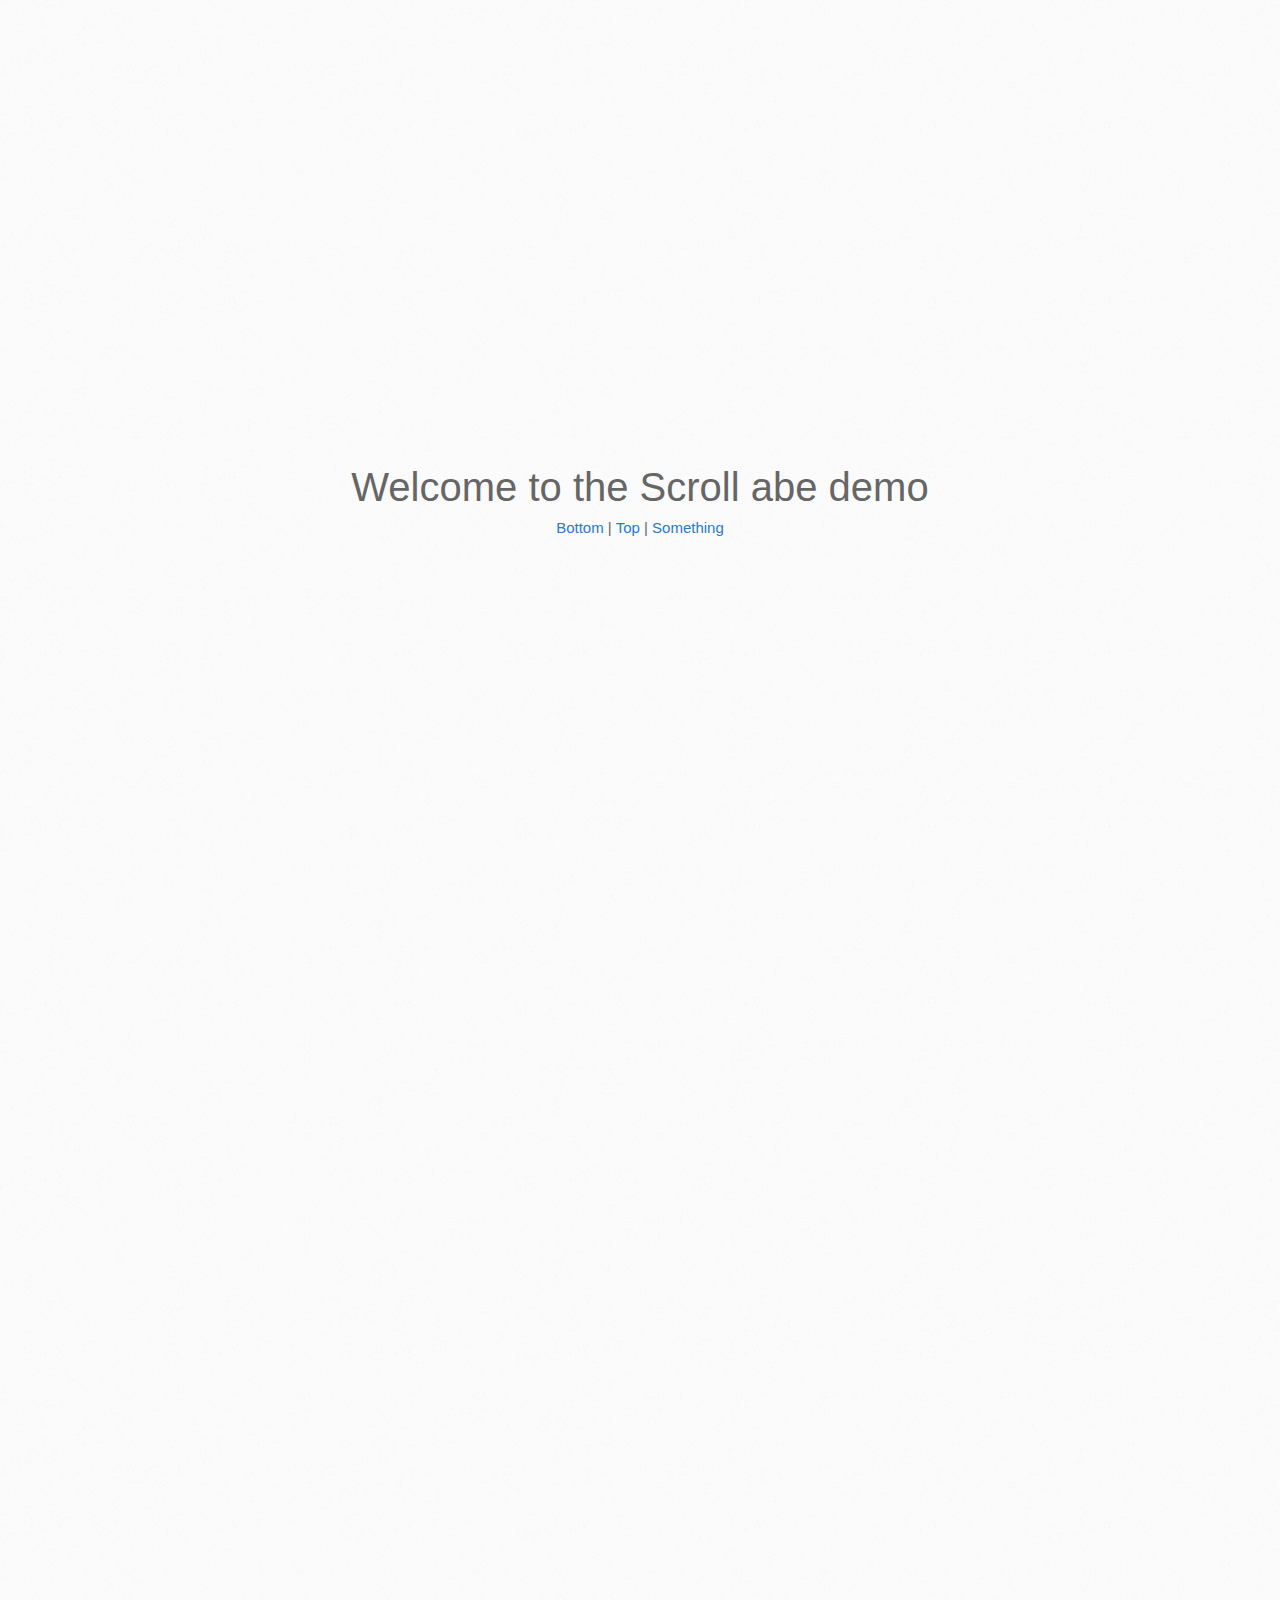
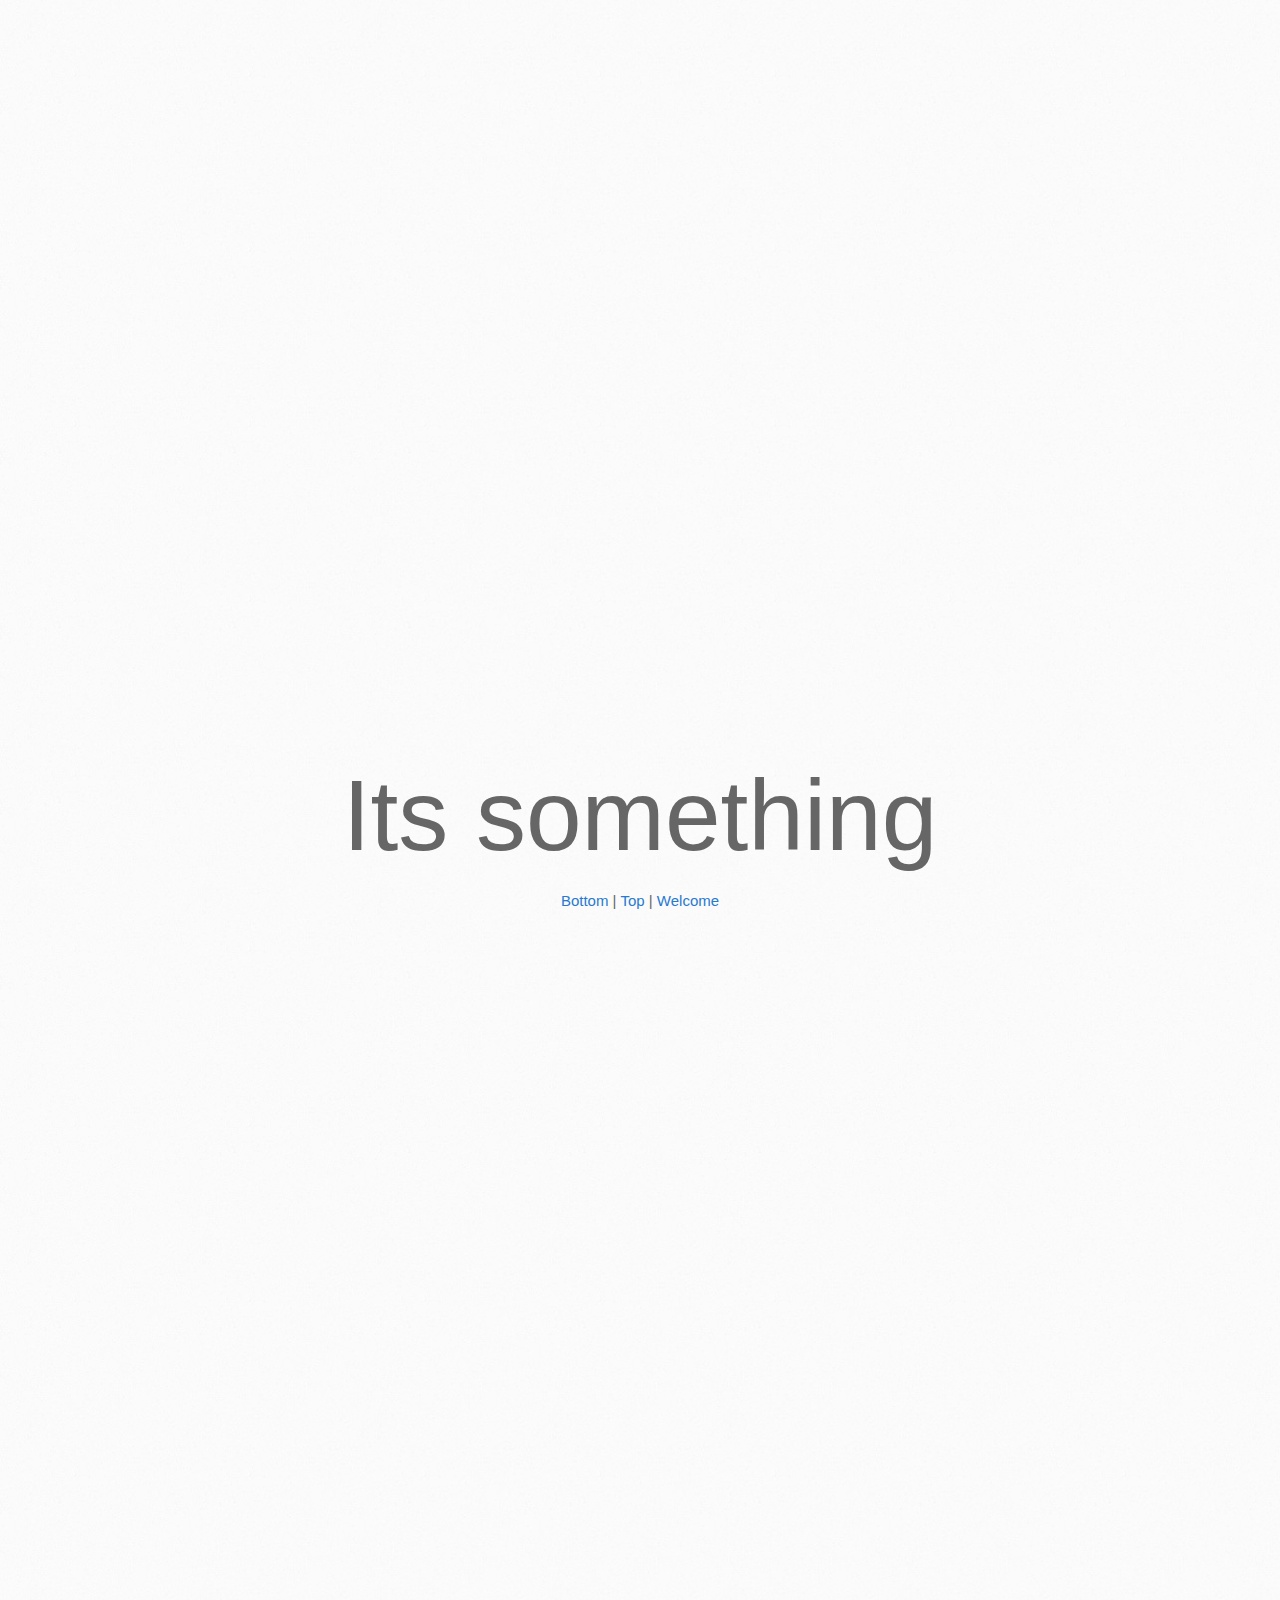
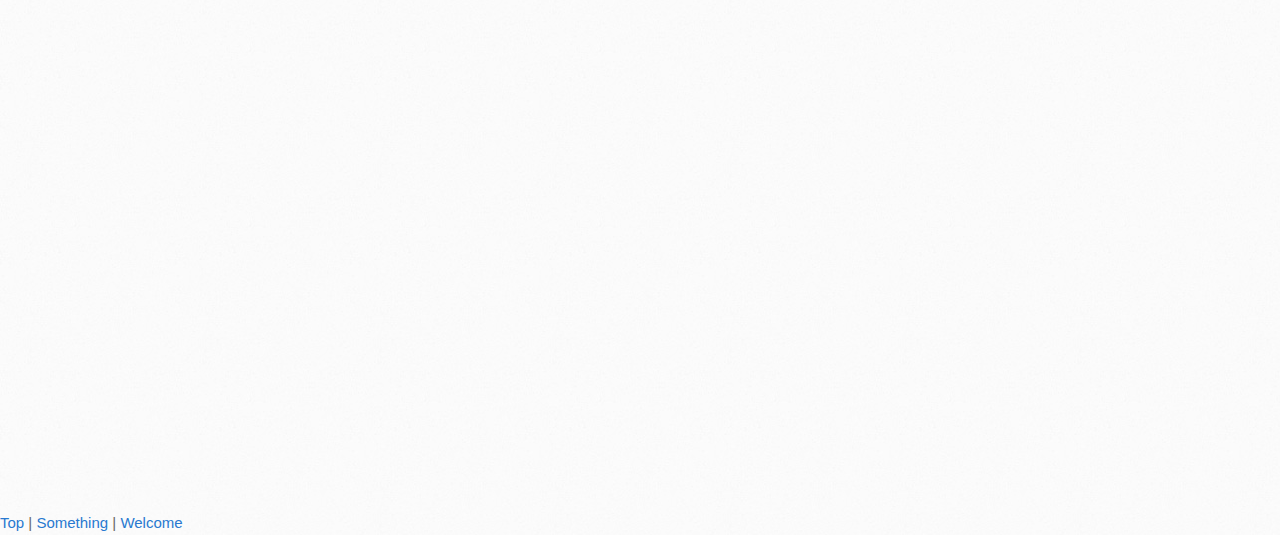
==== commit f7cb73a9: "...." ====
--- a/demo.html
+++ b/demo.html
@@ -15,17 +15,18 @@
   </head>
 
   <body>
-    <header id="top" style="position:fixed; top:0; left:0; right:0;">
+    <header id="top">
       <div class="inner">
         <h1>jQuery.scrollabe.js</h1>
         <h2>jQuery plugin for anchor scrolling for clicks and page loads</h2>
         <a href="https://github.com/b1nary/jquery.scrollabe.js" class="button"><small>View project on</small>GitHub</a>
       </div>
     </header>
+	<a href="#bottom">Bottom</a> | <a href="#anchor-something">Something</a> | <a href="#anchor-welcome">Welcome</a>
 	
 	<center>
 		<div id="anchor-welcome" style="margin-top:1800px; margin-bottom:340px;"></div>
-		<h1 class="demo" style="">Welcome to the Scroll abe demo</h1>
+		<h1 class="demo">Welcome to the Scroll abe demo</h1>
 		<a href="#bottom">Bottom</a> | <a href="#top">Top</a> | <a href="#anchor-something">Something</a>
 		
 		<div id="anchor-something" style="margin-top:1800px; margin-bottom:340px;"></div>
@@ -34,6 +35,7 @@
 	</center>
 	
 	<div id="bottom" style="margin-top:1200px;"></div>
+	<a href="#top">Top</a> | <a href="#anchor-something">Something</a> | <a href="#anchor-welcome">Welcome</a>
 	
 	<script src="//ajax.googleapis.com/ajax/libs/jquery/1.9.1/jquery.min.js"></script>
 	<script src="javascripts/jquery.scrollabe.js"></script>
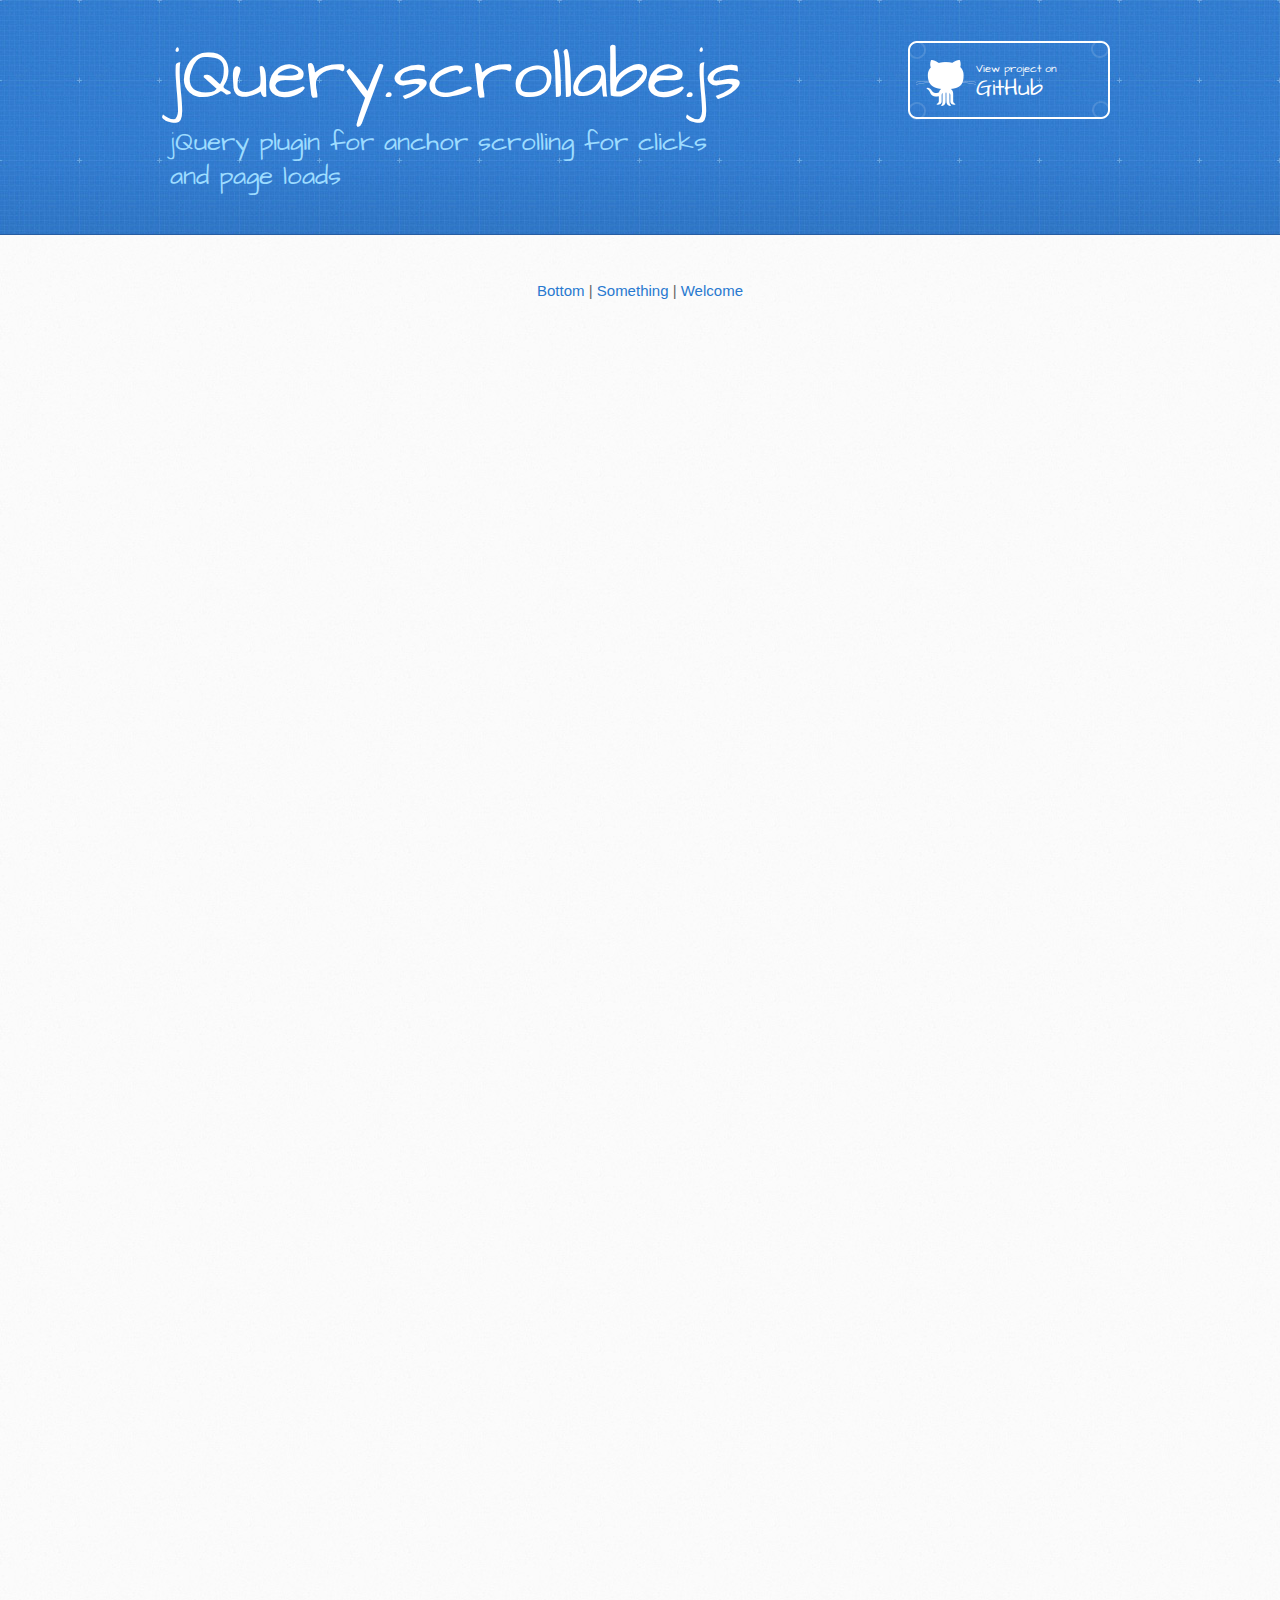
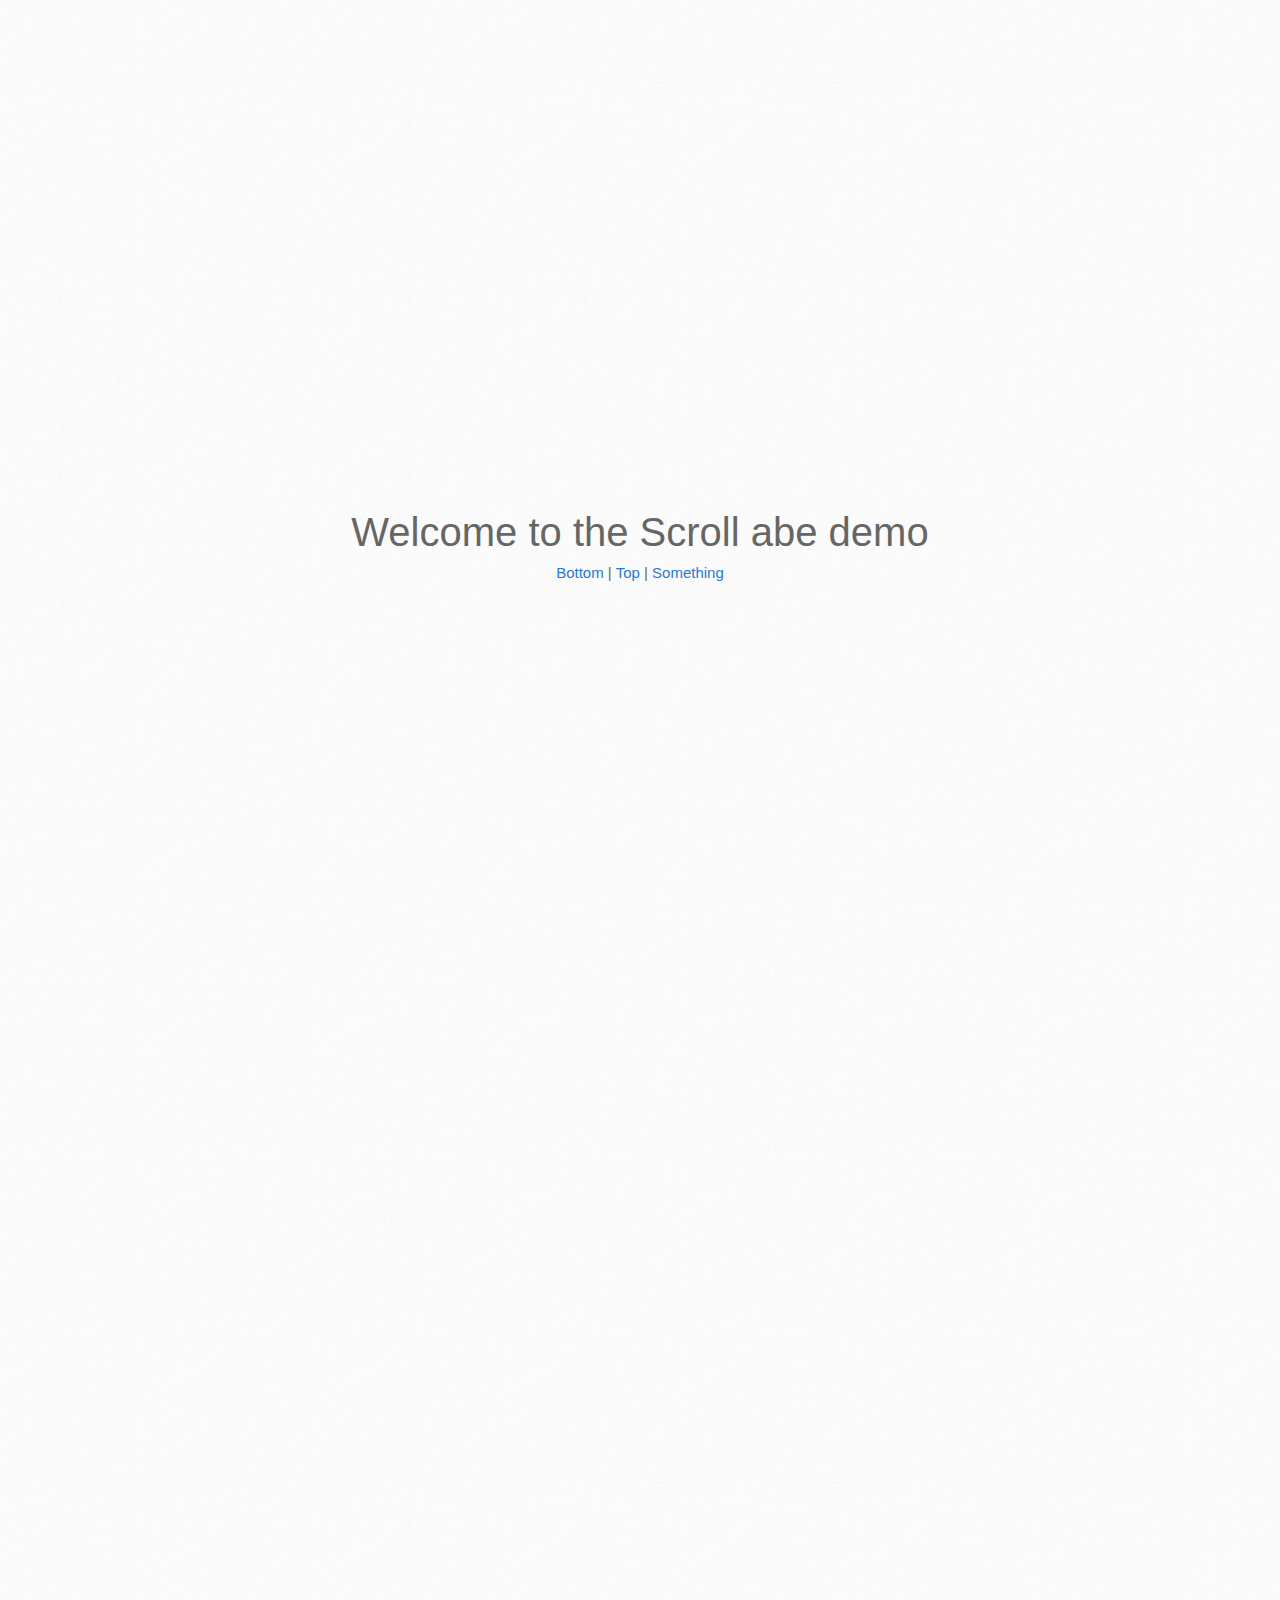
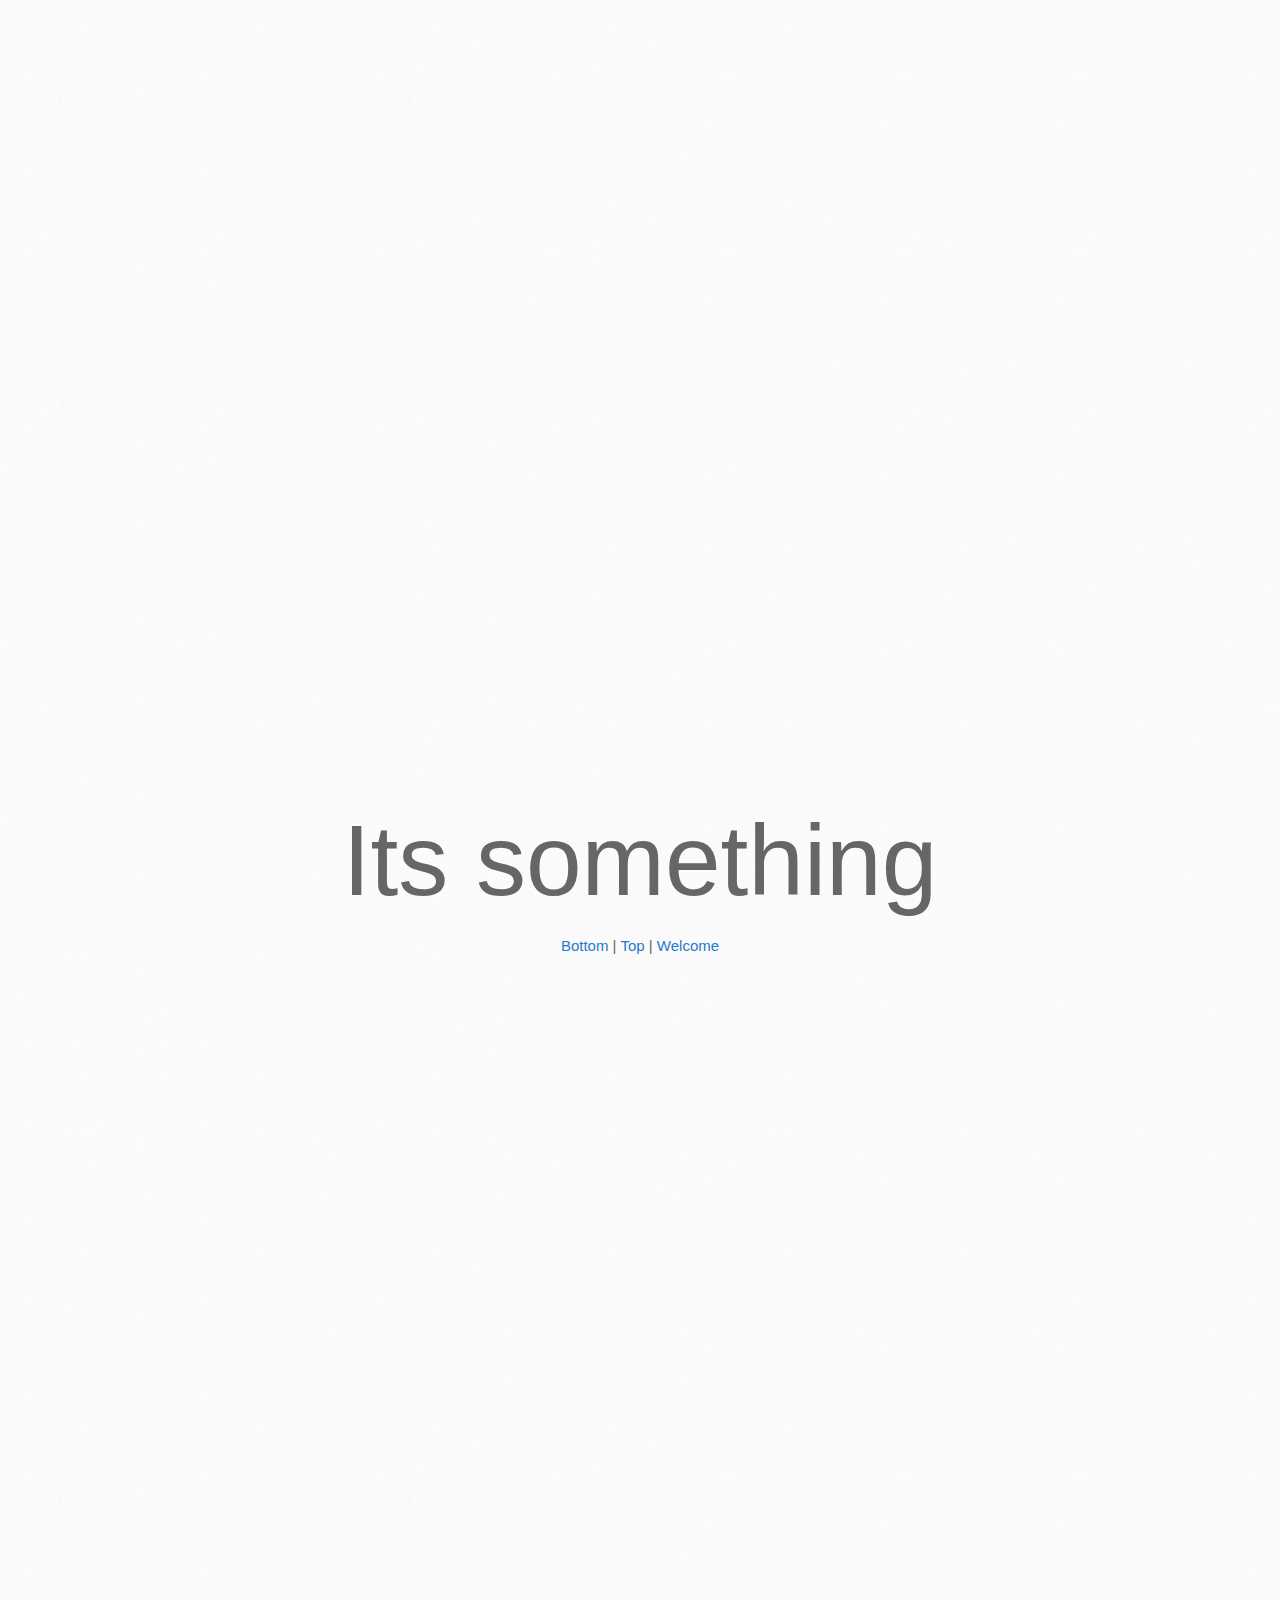
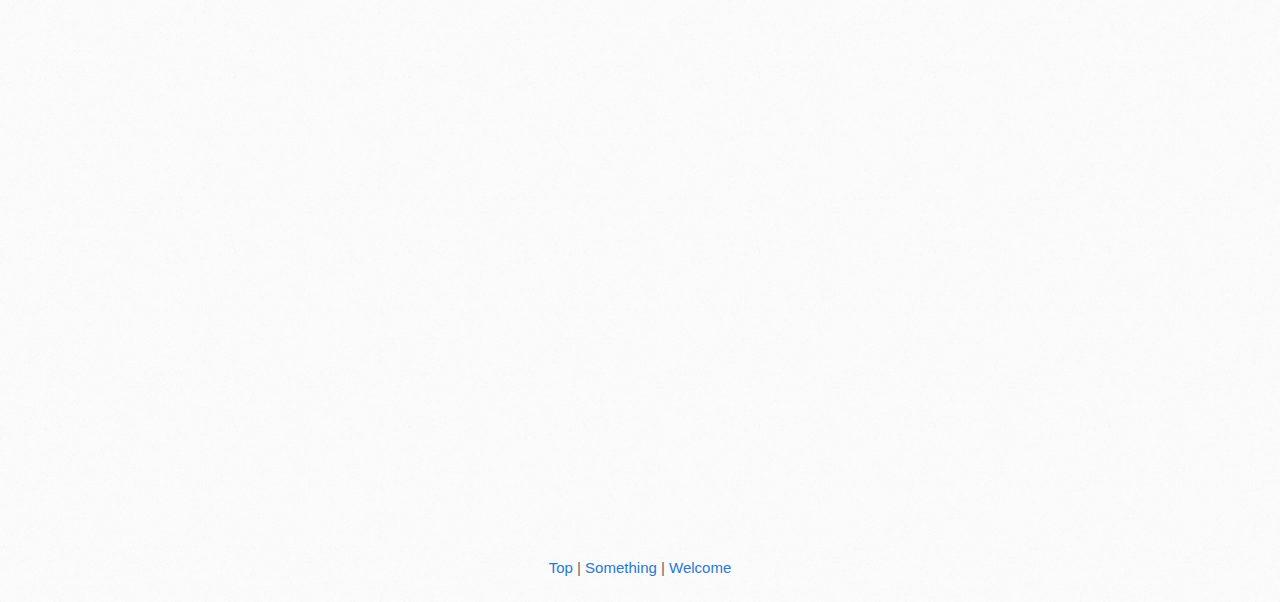
==== commit fa3441ac: "update..." ====
--- a/demo.html
+++ b/demo.html
@@ -22,9 +22,11 @@
         <a href="https://github.com/b1nary/jquery.scrollabe.js" class="button"><small>View project on</small>GitHub</a>
       </div>
     </header>
-	<a href="#bottom">Bottom</a> | <a href="#anchor-something">Something</a> | <a href="#anchor-welcome">Welcome</a>
 	
 	<center>
+		<br /><br />
+		<a href="#bottom">Bottom</a> | <a href="#anchor-something">Something</a> | <a href="#anchor-welcome">Welcome</a>
+	
 		<div id="anchor-welcome" style="margin-top:1800px; margin-bottom:340px;"></div>
 		<h1 class="demo">Welcome to the Scroll abe demo</h1>
 		<a href="#bottom">Bottom</a> | <a href="#top">Top</a> | <a href="#anchor-something">Something</a>
@@ -32,17 +34,20 @@
 		<div id="anchor-something" style="margin-top:1800px; margin-bottom:340px;"></div>
 		<h1 class="demo" style="font-size:100px;">Its something</h1>
 		<a href="#bottom">Bottom</a> | <a href="#top">Top</a> | <a href="#anchor-welcome">Welcome</a>
+	
+		<div id="bottom" style="margin-top:1200px;"></div>
+		<a href="#top">Top</a> | <a href="#anchor-something">Something</a> | <a href="#anchor-welcome">Welcome</a>
+		<br /><br />
 	</center>
 	
-	<div id="bottom" style="margin-top:1200px;"></div>
-	<a href="#top">Top</a> | <a href="#anchor-something">Something</a> | <a href="#anchor-welcome">Welcome</a>
-	
-	<script src="//ajax.googleapis.com/ajax/libs/jquery/1.9.1/jquery.min.js"></script>
+	<script src="https://ajax.googleapis.com/ajax/libs/jquery/1.9.1/jquery.min.js"></script>
 	<script src="javascripts/jquery.scrollabe.js"></script>
 	<script type="text/javascript">
 		$(function(){
 			window.location.hash = "#anchor-welcome"
-			$('html, body').scrollabe({ speed: 2000 });
+			window.setTimeout(function(){
+				$('html, body').scrollabe({ speed: 1400, listenLink: 'a[href^="#"]' });
+			}, 1000);
 		});
 	</script>
 	<script>
